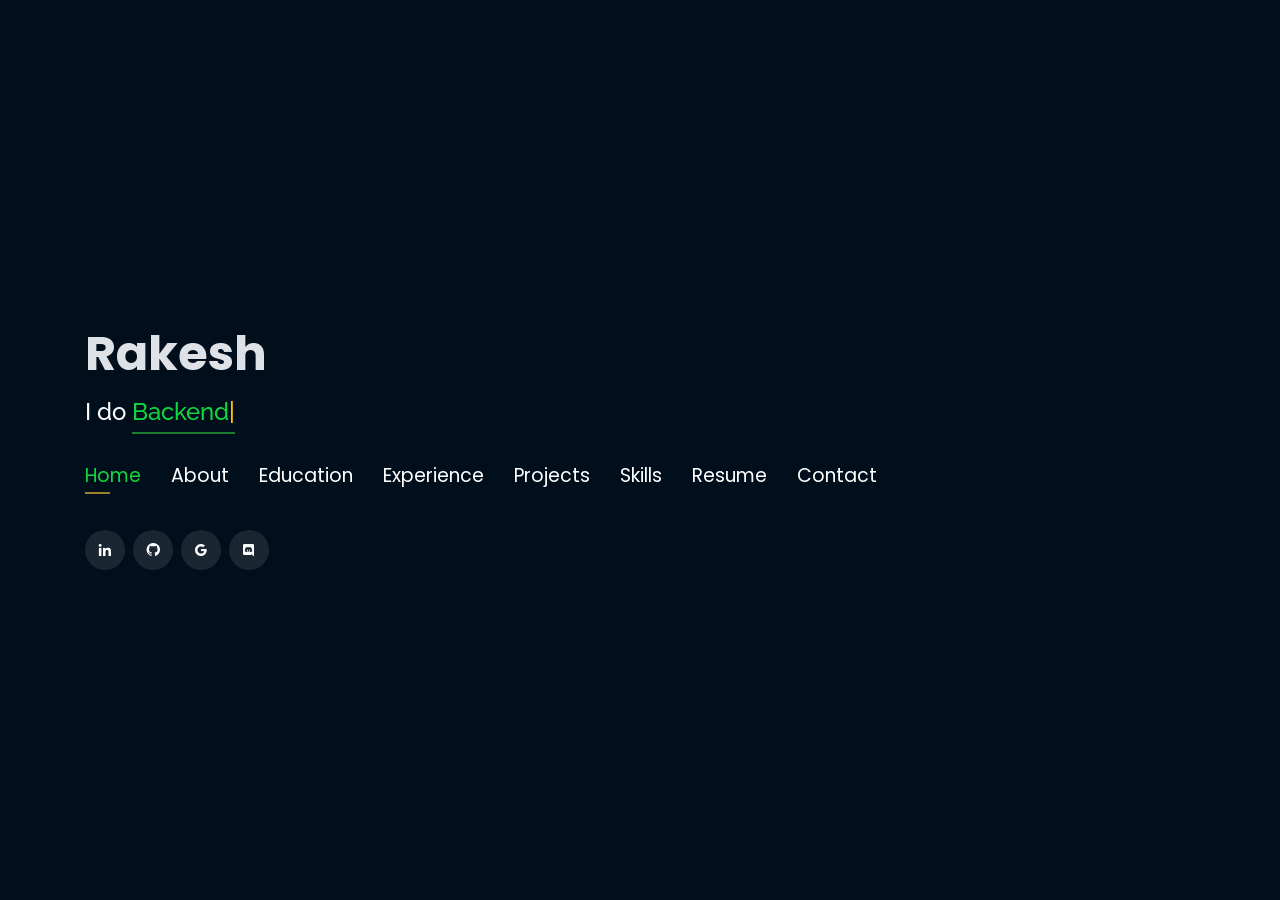
==== index.html @ 29a3253b "update" ====
<!DOCTYPE html>
<html lang="en">

<head>
  <!-- Google Tag Manager -->
  <script>(function(w,d,s,l,i){w[l]=w[l]||[];w[l].push({'gtm.start':
  new Date().getTime(),event:'gtm.js'});var f=d.getElementsByTagName(s)[0],
  j=d.createElement(s),dl=l!='dataLayer'?'&l='+l:'';j.async=true;j.src=
  'https://www.googletagmanager.com/gtm.js?id='+i+dl;f.parentNode.insertBefore(j,f);
  })(window,document,'script','dataLayer','GTM-5BB8W2X');</script>
  <!-- End Google Tag Manager -->
  <link rel="icon" type="image/png" href="/favicon.png"/>
  <meta charset="utf-8">
  <meta content="width=device-width, initial-scale=1.0" name="viewport">

  <title>Personal Portfolio</title>
  <meta content="" name="descriptison">
  <meta content="" name="keywords">

  <!-- Google Fonts -->
  <link href="https://fonts.googleapis.com/css?family=Open+Sans:300,300i,400,400i,600,600i,700,700i|Raleway:300,300i,400,400i,500,500i,600,600i,700,700i|Poppins:300,300i,400,400i,500,500i,600,600i,700,700i" rel="stylesheet">

  <!-- Vendor CSS Files -->
  <link href="assets/vendor/bootstrap/css/bootstrap.min.css" rel="stylesheet">
  <link href="assets/vendor/icofont/icofont.min.css" rel="stylesheet">
  <link href="assets/vendor/remixicon/remixicon.css" rel="stylesheet">
  <link href="assets/vendor/owl.carousel/assets/owl.carousel.min.css" rel="stylesheet">
  <link href="assets/vendor/boxicons/css/boxicons.min.css" rel="stylesheet">
  <link href="assets/vendor/venobox/venobox.css" rel="stylesheet">

  <!-- Template Main CSS File -->
  <link href="assets/css/style.css" rel="stylesheet">


  <!-- Global site tag (gtag.js) - Google Analytics -->
  <script async src="https://www.googletagmanager.com/gtag/js?id=UA-169007209-3"></script>
  <script>
    window.dataLayer = window.dataLayer || [];
    function gtag(){dataLayer.push(arguments);}
    gtag('js', new Date());

    gtag('config', 'UA-169007209-3');
  </script>

  

  <!-- =======================================================
  * Template Name: Personal - v2.1.0
  * Template URL: https://bootstrapmade.com/personal-free-resume-bootstrap-template/
  * Author: BootstrapMade.com
  * License: https://bootstrapmade.com/license/
  ======================================================== -->
</head>

<body>
  
  <!-- Google Tag Manager (noscript) -->
  <noscript><iframe src="https://www.googletagmanager.com/ns.html?id=GTM-5BB8W2X"
  height="0" width="0" style="display:none;visibility:hidden"></iframe></noscript>
  <!-- End Google Tag Manager (noscript) -->
  <!-- ======= Header ======= -->

  <header id="header" class="header-tops">

    <div class="container">
      <h1><a href="index.html">Rakesh</a></h1>
      <h2 style="color:#fff">I do <span class="typing" style="color:#12D640"></span></h2>
      <nav class="nav-menu d-none d-lg-block">
        <ul>
          <li class="active"><a href="#header"> <span>Home</span></a></li>
          <li><a href="#about"><span>About</span></a></li>
          <li><a href="#education"> <span>Education</span></a></li>
          <li><a href="#experience"> <span>Experience</span></a></li>
<!--          <li><a href="#projects"> <span>Projects</span></a></li>-->
          <li><a href="#portfolio"> <span>Projects</span></a></li>
          <li><a href="#skills"> <span>Skills</span></a></li>
          <li><a href="https://drive.google.com/file/d/10biweR-mjqTw6WX0HtagHpOL_S5_R6aN/view" target="_blank"> <span>Resume</span></a></li>
          <!-- <li><a href="#links"> <span>Resume & Links</span></a></li> -->
          <li><a href="#contacts"> <span>Contact</span></a></li>

        </ul>
      </nav><!-- .nav-menu -->

      <div class="social-links">
          <a href="https://www.linkedin.com/in/rakesh-d-862358240/" target="_blank" class="linkedin"><i class="bx bxl-linkedin"></i></a>
          <a href="https://www.github.com/rakesh-codes" target="_blank" class="github"><i class="bx bxl-github"></i></a>
          <a href="mailto:mailtorakesh55@gmail.com" target="_blank" class="google"><i class="bx bxl-google"></i></a>
          <a href="https://discord.com/channels/@mrperfect_rakesh" target="_blank" class="discord"><i class="bx bxl-discord"></i></a>
      </div>
    </div>
    <div style="position: fixed; bottom: 0; right: 0;">
      <!-- hitwebcounter Code START -->
      <!--<a href="https://www.freecounterstat.com" title="free counters"><img src="https://counter6.optistats.ovh/private/freecounterstat.php?c=7repfq8basrxjk1as1ahb5brw8zm2x4h" border="0" title="free counters" alt="free counters"></a>-->
    </div>
    
  </header><!-- End Header -->

<!-- ======= About Section ======= -->
<section id="about" class="about">

  <!-- ======= About Me ======= -->
  <div class="about-me container">
    <div class="section-title">
      <h2>About</h2>
    </div>
    <div class="row">
      <div class="col-lg-4" data-aos="fade-right">
        <img src="assets/img/profile.png" class="img-fluid" alt="">
      </div>
      <div class="col-lg-8 pt-4 pt-lg-0 content" data-aos="fade-left">
        <p>Focused and enthusiastic developer with a keen interest in Full stack software development, artificial intelligence, and all things tech. By comprehensive exposure to the underlying concepts and applying them vividly to various projects, my love for these domains came into being.
          I am a passionate individual who thrives to build and apply algorithms to solve real-world industry problems.
        </p>
        <div class="row">
          <div class="col-lg-6">
            <ul>
              <li><i class="icofont-birthday-cake"></i> <strong>Birthday:</strong> 15 October</li>
              <li><i class="icofont-smart-phone"></i> <strong>Phone:</strong> +91 82172-78789</li>
            </ul>
          </div>
          <div class="col-lg-6">
            <ul>
              <li><i class="icofont-location-arrow"></i> <strong>City:</strong> Bengaluru, KA</li>
              <li><i class="icofont-send-mail"></i> <strong>Email:</strong> mailtorakesh55@gmail.com</li>
            </ul>
          </div>
        </div>
        <div class="row">
          <div class="col-lg-6">
            <br>
              <ul>
                <li><i class="icofont-rounded-right"></i> <strong>Hobbies:</strong>
                  <ul>
                    <li><i class="icofont-login"></i> Wake up</li>
                    <li><i class="icofont-muscle"></i> Gym</li>
                    <li><i class="icofont-architecture-alt"></i> Work</li>
                  </ul>
                </li>
              </ul>
          </div>
          <div class="col-lg-6">
            <ul>
              <br><br>
              <li><i class="icofont-code"></i> Learn new</li>
              <li><i class="icofont-pizza"></i> Eat</li>
              <li><i class="icofont-logout"></i> Sleep</li>
            </ul>
          </div>
        </div>
      </div>
    </div>
  </div><!-- End About Me -->




    <!-- ======= Interests ======= -->
    <div class="interests container">

      <div class="section-title">
        <h2>Interests</h2>
      </div>

      <div class="row">
        <div class="col-lg-3 col-md-4">
          <div class="icon-box">
            <i class="ri-global-line" style="color: #ffbb2c;"></i>
            <h3>Software Development</h3>
          </div>
        </div>
        <div class="col-lg-3 col-md-4 mt-4 mt-md-0">
          <div class="icon-box">
            <i class="ri-database-2-line" style="color: #5578ff;"></i>
            <h3>Databases</h3>
          </div>
        </div>
        <div class="col-lg-3 col-md-4 mt-4 mt-md-0">
          <div class="icon-box">
            <i class="ri-camera-3-line" style="color: #e80368;"></i>
            <h3>Computer Vision</h3>
          </div>
        </div>
        <div class="col-lg-3 col-md-4 mt-4 mt-lg-0">
          <div class="icon-box">
            <i class="ri-english-input" style="color: #1c7d32;"></i>
            <h3>Natural Language Processing</h3>
          </div>
        </div>
        <div class="col-lg-3 col-md-4 mt-4">
          <div class="icon-box">
            <i class="ri-code-s-slash-fill" style="color: #28a745;"></i>
            <h3>Software Engineering</h3>
          </div>
        </div>
        <div class="col-lg-3 col-md-4 mt-4">
          <div class="icon-box">
            <i class="ri-bar-chart-box-line" style="color: #f1081f;"></i>
            <h3>Visualization</h3>
          </div>
        </div>
        <div class="col-lg-3 col-md-4 mt-4">
          <div class="icon-box">
            <i class="ri-file-list-3-line" style="color: #47aeff;"></i>
            <h3>Algorithms</h3>
          </div>
        </div>
        <div class="col-lg-3 col-md-4 mt-4">
          <div class="icon-box">
            <i class="ri-image-line" style="color: #ffc107;"></i>
            <h3>Image Processing</h3>
          </div>
        </div>
      <div class="col-lg-3 col-md-5 mt-4">
        <div class="icon-box">
          <i class="icofont-web" style="color: #07ffea;"></i>
          <h3>Web Development</h3>
        </div>
      </div>
      <div class="col-lg-3 col-md-5 mt-4">
        <div class="icon-box">
          <i class="icofont-server" style="color: #a10ce6;"></i>
          <h3>Backend Development</h3>
        </div>
      </div>
      <div class="col-lg-3 col-md-5 mt-4">
        <div class="icon-box">
          <i class="icofont-laptop-alt" style="color: #0718ff;"></i>
          <h3>Frontend Development</h3>
        </div>
      </div>
      <div class="col-lg-3 col-md-5 mt-4">
        <div class="icon-box">
          <i class="icofont-contrast" style="color: #44e803;"></i>
          <h3>Fullstack Development</h3>
        </div>
      </div>
    </div>
    </div><!-- End Interests -->
  </section><!-- End About Section -->



  <!-- ======= Education Section ======= -->
  <section id="education" class="services">
    <div class="container">
      <div class="section-title">
        <h2>Education</h2>
      </div>
      <div class="row">
        <div class="col-lg-12" data-aos="fade-up" style="display: flex; justify-content:border-box;">
          <div class="col-md-4 mt-4 mt-md-0 icon-box" data-aos="fade-up" data-aos-delay="100" style="flex: 1;">
            <img src="assets/img/education/REVA-University.jpg" class="img-fluid" alt="">
            <p style="text-align:left;color:#fff;padding: 5px 10px;"><em>Bsc in Computer Science</em></p>
            <h5 style="text-align:left;padding: 0px 10px;">2016 - 2019</h5>
            <h6 style="text-align:left;color:#fff;padding: 0px 10px;">Computer science, Mathematics, Statistics</h6>
            <ul style="text-align:left;color:#fff;">
              <li>C</li>
              <li>C++</li>
              <li>DSA</li>
              <li>Java</li>
              <li>HTML</li>
              <li>CSS</li>
              <li>DBMS</li>
              <li>SDLC</li>
            </ul>
          </div>
          <div class="col-md-4 mt-4 mt-md-0 icon-box" data-aos="fade-up" data-aos-delay="100" style="flex: 1;">
            <img src="assets/img/education/sheshadripuram.webp" class="img-fluid" alt="">
            <p style="text-align:left;color:#fff;padding: 5px 10px;"><em>Pre-university College</em></p>
            <h5 style="text-align:left;padding: 0px 10px;">2014 - 2016</h5>
            <h6 style="text-align:left;color:#fff;padding: 0px 10px;">Physics, Chemistry, Mathematics, Biology</h6>
            <ul style="text-align:left;color:#fff;">
              <li>Physics</li>
              <li>Chemistry</li>
              <li>Mathematics</li>
              <li>Biology</li>
            </ul>
          </div>
        </div>
      </div>
    </div>
  


    <!-- <div class="portfolio">
    <div class="container">
      <div class="section-title">
        <h2>Online Certification</h2>
      </div>

      <div class="row portfolio-container" style="position: relative; height: 437.75px;">

         <div class="col-lg-4 col-md-6 portfolio-item filter-app" style="position: absolute; left: 0px; top: 0px;">
          <div class="portfolio-wrap">
            <img src="assets/img/certification/stanford.jpg" class="img-fluid" alt="">
            <div class="portfolio-info">
              <h4>Machine Learning</h4>
              <div class="portfolio-links">
                <a href="https://www.coursera.org/account/accomplishments/certificate/2BTJ636Q2E93?utm_medium=certificate&amp;utm_source=link&amp;utm_campaign=copybutton_certificate/" target="_blank" title="Certificate"><i class="bx bx-link"></i></a>
              </div>
            </div>
           </div>
          </div>

        <div class="col-lg-4 col-md-6 portfolio-item filter-app" style="position: absolute; left: 370px; top: 0px;">
          <div class="portfolio-wrap">
            <img src="assets/img/certification/stanford.jpg" class="img-fluid" alt="">
            <div class="portfolio-info">
              <h4>Algorithms-Design and Analysis</h4>
              <div class="portfolio-links">
                <a href="https://www.coursera.org/account/accomplishments/certificate/6THRQXYE9EHZ?utm_medium=certificate&amp;utm_source=link&amp;utm_campaign=copybutton_certificate" target="_blank" title="Certificate"><i class="bx bx-link"></i></a>
              </div>
            </div>
          </div>
        </div>

        <div class="col-lg-4 col-md-6 portfolio-item filter-app" style="position: absolute; left: 740px; top: 0px;">
          <div class="portfolio-wrap">
            <img src="assets/img/certification/ucsd.jpg" class="img-fluid" alt="">
            <div class="portfolio-info">
              <h4>Algorithmic Toolbox</h4>
              <div class="portfolio-links">
                <a href="https://coursera.org/share/98bbfb990484fac370d5e5ed14334ea4" target="_blank" title="Certificate"><i class="bx bx-link"></i></a>
              </div>
            </div>
          </div>
        </div>

        <div class="col-lg-4 col-md-6 portfolio-item filter-project" style="position: absolute; left: 0px; top: 218.875px;">
          <div class="portfolio-wrap">
            <img src="assets/img/certification/ibm.jpg" class="img-fluid" alt="">
            <div class="portfolio-info">
              <h4>Deep Learning with Tensorflow</h4>
              <div class="portfolio-links">
                <a href="https://drive.google.com/file/d/1FSwPt19EzY_tpvqkE6igtLf3gccKcssC/view?usp=sharing" target="_blank" title="Certificate"><i class="bx bx-link"></i></a>
              </div>
            </div>
          </div>
        </div>

        <div class="col-lg-4 col-md-6 portfolio-item filter-project" style="position: absolute; left: 370px; top: 218.875px;">
          <div class="portfolio-wrap">
            <img src="assets/img/certification/ibm.jpg" class="img-fluid" alt="">
            <div class="portfolio-info">
              <h4>Machine Learning with Python</h4>
              <div class="portfolio-links">
                <a href="https://drive.google.com/file/d/1gimySw_NPzCJ54dqZ2j2wYyz-JDOg-S0/view?usp=sharing" target="_blank" title="Certificate"><i class="bx bx-link"></i></a>
              </div>
            </div>
          </div>
        </div>


        <div class="col-lg-4 col-md-6 portfolio-item filter-project" style="position: absolute; left: 740px; top: 218.875px;">
          <div class="portfolio-wrap">
            <img src="assets/img/certification/dai.jpg" class="img-fluid" alt="">
            <div class="portfolio-info">
              <h4>Neural Networks and Deep Learning</h4>
              <div class="portfolio-links">
                <a href="https://www.coursera.org/account/accomplishments/certificate/ELXZ6FE2BU7X?utm_medium=certificate&amp;utm_source=link&amp;utm_campaign=copybutton_certificate/" target="_blank" title="Certificate"><i class="bx bx-link"></i></a>
              </div>
            </div>
          </div>
        </div>

      </div>
    </div>
    </div> -->

  </section>
  <!-- End Education Section -->



  <!-- Start Experience Section -->

  <section id="experience" class="services">
    <div class="container">
      <div class="section-title">
        <h2>Experience</h2>
      </div>
      <div class="row">
          <div class="col-lg-12" data-aos="fade-up">
              <div class="col-md-12 mt-4 mt-md-0 icon-box" data-aos="fade-up" data-aos-delay="100">
                <!--<h4 style="text-align:left;"><a href="https://www.asu.edu/" style="color:#12d640">AGRASAR AUTOMATIONS</a><br> </h4>-->
                <h5 style="text-align:left;">December 2021 - Present</h5>
                <p style="text-align:left;color:#fff"><em>Senior Software Engineer </em></p>
                <ul style="text-align:left;">
                    <li>Collaborated with the client to accurately identify their needs and objectives.</li>
                    <li>Designed mock apps for collecting feedback from selected users as part of improving user experience.</li>
                    <li>Conducted extensive research and analysis for developing 6+ software product designs.</li>
                    <li>Developed an HR management software completely from the ground up using Python.</li>
                    <li>Innovatively designed interactive dashboards, leveraging Python and Tkinter GUI, to elevate data visualization and user engagement.</li>
                    <li>Tailored the application with additional features based on precise client specifications, seamlessly integrating client feedback for software enhancements.</li>
                    <li>Generated dynamic result reports, including CSV, txt, and xls formats, dynamically sourcing data from SQL databases.</li>
                    <li>Achieved project turnovers within a 2 to 5-day window, excelling both in independent and team settings, across projects of varying complexities.</li>
                    <li>Optimized SQL queries of the system to increase responsiveness and reduce processing time of the database by 10%.</li>
                    <li>Updated & modularized old code bases to modern development standards as an integral part of the project.</li>
                </ul>
              </div>
              <div class="col-md-12 mt-4 mt-md-0 icon-box" data-aos="fade-up" data-aos-delay="100">
                <!--<h4 style="text-align:left;"><a href="https://www.augmenify.com/" style="color:#12d640">Augmenify Infotech Pvt. Ltd.</a><br> </h4>-->
                <h5 style="text-align:left;">August 2019 - December 2021</h5>
                <p style="text-align:left;color:#fff"><em>Software Engineer</em></p>
                <ul style="text-align:left;">
                  <li>Built a Python codebase with a focus on scalability, resulting in enhanced performance and simplified maintenance across diverse tasks.</li>
                  <li>Engineered dynamic websites using HTML, CSS, Bootstrap, and JavaScript, subsequently deploying them on cloud hosting platforms to ensure optimal accessibility for clients.</li>
                  <li>Pioneered and implemented a dynamic dashboard that seamlessly retrieves data from databases using Python and MySQL.</li>
                  <li>Applied object-oriented techniques to elevate code modularity and readability within Python modules.</li>
                  <li>Devised and automated data collection and processing through proprietary tools, including a Python-based web crawler and text mining utilities, with efficient data management achieved using SQL.</li>
                  <li>Crafted user-friendly documentation for software solutions, ensuring smooth onboarding for new team members and clients.</li>
                  <li>Participated in cross-functional problem-solving sessions, contributing innovative ideas and solutions to complex technical challenges.</li>
                </ul>
              </div>
              <!--<div class="col-md-12 mt-4 mt-md-0 icon-box" data-aos="fade-up" data-aos-delay="100">
                <h4 style="text-align:left;"><a href="https://www.epitomesolutions.in/" style="color:#12d640">Epitome Corporation Pvt. Ltd.</a><br> </h4>
                <h5 style="text-align:left;">July 2019 - Dec 2019</h5>
                <p style="text-align:left;color:#fff"><em>Software Developer</em></p>
                <ul style="text-align:left;">
                  <li>Tested, designed, and developed backend APIs of WebRTC enabled multi‑party video conferencing web application and delivered the project 15 days ahead of schedule by efficiently designing the flow of the project.</li>
                </ul>
              </div>
              <div class="col-md-12 mt-4 mt-md-0 icon-box" data-aos="fade-up" data-aos-delay="100">
                <h4 style="text-align:left;"><a href="https://www.meditab.com/" target="_blank" style="color:#12d640">Meditab Software Pvt. Ltd.</a><br> </h4>
                <h5 style="text-align:left;">May 2018 - June 2018</h5>
                <p style="text-align:left;color:#fff"><em>Programmer Analyst</em></p>
                <ul style="text-align:left;">
                  <li>Optimized image processing algorithm of pill detection by creating customized MASKRCNN  algorithm, increasing accuracy by 15%; trained classification algorithm with the help of triplet loss to learn the image embedding of pill, reducing the hassle of collecting data of new pills. </li>
                  <li>Devised a pipeline of the project to incorporate it into the product of the company. Implemented Restful APIs in Django that enabled our quality Analyst team to increase reporting speed by 46%.</li>
                  <li>Built a web app to onboard data from the company’s product using Flask, Postgres, and AWS S3, enabling interactive charts in real-time.</li>
                  <li>Mentored 2 interns to optimize the pill detection algorithm and to include the multiprocessing pipeline, increasing overall speed by 75%.</li>
                </ul>
              </div>
              <div class="col-md-12 mt-4 mt-md-0 icon-box" data-aos="fade-up" data-aos-delay="100">
                <h4 style="text-align:left;"><a href="https://www.sac.gov.in/Vyom/index.jsp" target="_blank" style="color:#12d640">Space Application Centre, ISRO</a><br> </h4>
                <h5 style="text-align:left;">Jan 2018 - May 2018</h5>
                <p style="text-align:left;color:#fff"><em>Research Intern</em></p>
                <ul style="text-align:left;">
                  <li>Implemented noise reduction algorithm on the satellite image and prepared architecture for detecting objects in high‑resolution satellite images, achieving 80% accuracy.</li>
                  <li>Increased accessibility of satellite image data by redesigning database and application for showcasing graphical data.</li>-->
                </ul>
            </div>
          </div>
        </div>
    </div>
  </section>

  <!-- End Experience Section -->



  <!-- Start Project Section -->
  <section id="portfolio" class="portfolio">
    <div class="container">

      <div class="section-title">
        <h2>Projects</h2>
      </div>

      <div class="row">
        <div class="col-lg-12 d-flex justify-content-center">
          <ul id="portfolio-flters">
            <li data-filter="*" class="filter-active">All</li>
            <li data-filter=".filter-app">Web-App</li>
            <li data-filter=".filter-project">Project</li>
          </ul>
        </div>
      </div>

      <div class="row portfolio-container">

        <div class="col-lg-4 col-md-6 portfolio-item filter-app">
          <center><h4>Twitter Analysis</h4></center>
          <div class="portfolio-wrap">
            <img src="assets/img/project/twitteranalysis.jpg" class="img-fluid" alt="">
            <div class="portfolio-info">
              
              <div class="portfolio-links">
                <a href="projects/twitteranalysis.html" data-gall="portfolioDetailsGallery" data-vbtype="iframe" class="venobox" title="Project Details"><i class="bx bx-info-circle"></i></a>
              </div>
            </div>
          </div>
        </div>

        <div class="col-lg-4 col-md-6 portfolio-item filter-app">
          <center><h4>Image recognition as Service</h4></center>
          <div class="portfolio-wrap">
            <img src="assets/img/project/iras.jpeg" class="img-fluid" alt="">
            <div class="portfolio-info">
              
              <div class="portfolio-links">
                <a href="projects/iras.html" data-gall="portfolioDetailsGallery" data-vbtype="iframe" class="venobox" title="Project Details"><i class="bx bx-info-circle"></i></a>
              </div>
            </div>
          </div>
        </div>

        <div class="col-lg-4 col-md-6 portfolio-item filter-app">
          <center><h4>Music Streaming Website</h4></center>
          <div class="portfolio-wrap">
            <img src="assets/img/project/musicplayer.jpg" class="img-fluid" alt="">
            <div class="portfolio-info">
              
              <div class="portfolio-links">
                <a href="projects/musicplayer.html" data-gall="portfolioDetailsGallery" data-vbtype="iframe" class="venobox" title="Project Details"><i class="bx bx-info-circle"></i></a>
              </div>
            </div>
          </div>
        </div>

        <div class="col-lg-4 col-md-6 portfolio-item filter-app">
          <center><h4>Movie Recommender</h4></center>
          <div class="portfolio-wrap">
            <img src="assets/img/project/recommender.jpg" class="img-fluid" alt="">
            <div class="portfolio-info">
              
              <div class="portfolio-links">
                <a href="projects/recommender.html" data-gall="portfolioDetailsGallery" data-vbtype="iframe" class="venobox" title="Project Details"><i class="bx bx-info-circle"></i></a>
              </div>
            </div>
          </div>
        </div>

        <!-- <div class="col-lg-4 col-md-6 portfolio-item filter-app">
          <center><h4>To-Do App</h4></center>
          <div class="portfolio-wrap">
            <img src="assets/img/project/todo.jpg" class="img-fluid" alt="">
            <div class="portfolio-info">
              <div class="portfolio-links">
                <a href="projects/todo.html" data-gall="portfolioDetailsGallery" data-vbtype="iframe" class="venobox" title="Project Details"><i class="bx bx-info-circle"></i></a>
              </div>
            </div>
          </div>
        </div> -->

        <div class="col-lg-4 col-md-6 portfolio-item filter-project">
          <!-- <br> -->
          <center><h4>Resume Section Classifier</h4></center>
          <div class="portfolio-wrap">
            <img src="assets/img/project/resume.jpg" class="img-fluid" alt="">
            <div class="portfolio-info">
              <h4>Resume Section Classifier</h4>
              <div class="portfolio-links">
                <a href="projects/resume.html" data-gall="portfolioDetailsGallery" data-vbtype="iframe" class="venobox" title="Project Details"><i class="bx bx-info-circle"></i></a>
              </div>
            </div>
          </div>
        </div>

        <!-- <div class="col-lg-4 col-md-6 portfolio-item filter-app">
          <br>
          <center><h4>Tech Blog</h4></center>
          <div class="portfolio-wrap">
            <img src="assets/img/project/blog.jpg" class="img-fluid" alt="">
            <div class="portfolio-info">
              <div class="portfolio-links">
                <a href="projects/blog.html" data-gall="portfolioDetailsGallery" data-vbtype="iframe" class="venobox" title="Project Details"><i class="bx bx-info-circle"></i></a>
              </div>
            </div>
          </div>
        </div> -->

        <div class="col-lg-4 col-md-6 portfolio-item filter-project">
          <center><h4>Video Description Generator</h4></center>
          <div class="portfolio-wrap">
            <img src="assets/img/project/vdg.jpg" class="img-fluid" alt="">
            <div class="portfolio-info">
              <div class="portfolio-links">
                <a href="projects/vdg.html" data-gall="portfolioDetailsGallery" data-vbtype="iframe" class="venobox" title="Project Details"><i class="bx bx-info-circle"></i></a>
              </div>
            </div>
          </div>
        </div>

        <div class="col-lg-4 col-md-6 portfolio-item filter-app">
          <center><h4>ML-DL Web-App</h4></center>
          <div class="portfolio-wrap">
            <img src="assets/img/project/ml.jpg" class="img-fluid" alt="">
            <div class="portfolio-info">
              <div class="portfolio-links">
                <a href="projects/ml.html" data-gall="portfolioDetailsGallery" data-vbtype="iframe" class="venobox" title="Project Details"><i class="bx bx-info-circle"></i></a>
              </div>
            </div>
          </div>
        </div>

        

        <div class="col-lg-4 col-md-6 portfolio-item filter-project">
          <!-- <br> -->
          <center><h4>Image Generator</h4></center>
          <div class="portfolio-wrap">
            <img src="assets/img/project/gan.jpg" class="img-fluid" alt="">
            <div class="portfolio-info">
              <div class="portfolio-links">
                <a href="projects/gan.html" data-gall="portfolioDetailsGallery" data-vbtype="iframe" class="venobox" title="Project Details"><i class="bx bx-info-circle"></i></a>
              </div>
            </div>
          </div>
        </div>

      </div>
    </div>
  </section>

  <!-- End Project Section -->



  <!-- Start Skills Section -->

  <section id="skills" class="services">
    <div class="container">
      <div class="section-title">
        <h2>Skills</h2>
      </div>
      <div class="row">
        <div class="col-lg-12" data-aos="fade-up">
          <div class="col-md-12 mt-4 mt-md-0 icon-box" data-aos="fade-up" data-aos-delay="100" style="background:#fff">
            <h4 style="text-align:left;color:#09203a">Languages and Databases</h4>
                <p style="text-align:left;">
                  <img src="https://www.vectorlogo.zone/logos/python/python-horizontal.svg" alt="vectorlogo.zone" height="50" width="150">
                  <img src="https://www.vectorlogo.zone/logos/java/java-horizontal.svg" alt="vectorlogo.zone" height="50" width="120">
                  <img src="https://www.vectorlogo.zone/logos/w3_html5/w3_html5-ar21.svg" alt="vectorlogo.zone">
                  <img src="https://upload.wikimedia.org/wikipedia/commons/d/d5/CSS3_logo_and_wordmark.svg" alt="upload.wikimedia.org" height="60" width="90">
                  <img src="https://www.vectorlogo.zone/logos/mysql/mysql-horizontal.svg" alt="vectorlogo.zone" height="70" width="130">
                  <img src="https://www.vectorlogo.zone/logos/postgresql/postgresql-horizontal.svg" alt="vectorlogo.zone" height="50" width="190">

                </p>
            </div>
            <div class="col-md-12 mt-4 mt-md-0 icon-box" data-aos="lefade-up" data-aos-delay="100" style="background:#fff">
              <h4 style="text-align:left;color:#09203a">Frameworks</h4>
                <p style="text-align:left;">
                  <img src="https://www.vectorlogo.zone/logos/pocoo_flask/pocoo_flask-ar21.svg" alt="vectorlogo.zone">
                  <img src="https://www.vectorlogo.zone/logos/djangoproject/djangoproject-ar21.svg" alt="vectorlogo.zone">
                  <img src="https://www.vectorlogo.zone/logos/nodejs/nodejs-horizontal.svg" alt="vectorlogo.zone">
                  <img src="https://www.vectorlogo.zone/logos/getbootstrap/getbootstrap-ar21.svg" alt="vectorlogo.zone">
                  <img src="https://www.vectorlogo.zone/logos/tensorflow/tensorflow-ar21.svg" alt="vectorlogo.zone">
                  <img src="https://www.vectorlogo.zone/logos/pytorch/pytorch-ar21.svg" alt="vectorlogo.zone">
                  <img src="https://www.vectorlogo.zone/logos/opencv/opencv-ar21.svg" alt="vectorlogo.zone">
                  <img src="https://upload.wikimedia.org/wikipedia/commons/0/05/Scikit_learn_logo_small.svg" alt="upload.wikimedia.org" width="90" height="70">
              </p>
          </div>
          <div class="col-md-12 mt-4 mt-md-0 icon-box" data-aos="lefade-up" data-aos-delay="100" style="background:#fff">
              <h4 style="text-align:left;color:#09203a">Tools</h4>
                <p style="text-align:left;">
                  <img src="https://www.vectorlogo.zone/logos/git-scm/git-scm-ar21.svg" alt="vectorlogo.zone">
                  <img src="https://www.vectorlogo.zone/logos/amazon_aws/amazon_aws-ar21.svg" alt="vectorlogo.zone">
                  <img src="https://www.vectorlogo.zone/logos/google_cloud/google_cloud-ar21.svg" alt="vectorlogo.zone">
                  <img src="https://www.vectorlogo.zone/logos/heroku/heroku-ar21.svg" alt="vectorlogo.zone">
                  <img src="https://www.vectorlogo.zone/logos/jupyter/jupyter-ar21.svg" alt="vectorlogo.zone">
              </p>
          </div>
        </div>
      </div>
    </div>
  </section>

  <!-- End Skills Section -->




  <!-- Start Links section -->
  <section id="links" class="services">
    <div class="container">
      <div class="section-title">
        <h2>Resume & Links</h2>
      </div>
      <div class="row">
        <div class="col-md-3 mt-4 mt-md-0 icon-box" data-aos="fade-up" data-aos-delay="100">
          <a href="https://drive.google.com/file/d/1iHBNV2UkH5LkhAP-1hYRZ2Ez_BQ6g4S7/view?usp=sharing" target="_blank"><div class="icon"><i class="icofont-page"></i></div></a>
          <h4 class="title"><a href="https://drive.google.com/file/d/1iHBNV2UkH5LkhAP-1hYRZ2Ez_BQ6g4S7/view?usp=sharing" target="_blank">Resume</a></h4>
          <p class="description" style="color:#fff;">The link contains downloadable resume</p>
        </div>
        <div class="col-md-3 mt-4 mt-md-0 icon-box" data-aos="fade-up">
          <a href="https://github.com/rajaprerak/LeetCode_Problems" target="_blank"><div class="icon"><i class="icofont-link"></i></div></a>
          <h4 class="title"><a href="https://github.com/rajaprerak/LeetCode_Problems" target="_blank">LeetCode Repository</a></h4>
          <p class="description" style="color:#fff;"> The github repository contains leetcode problems solution in python.</p>
        </div>
        <!-- <div class="col-md-3 mt-4 mt-md-0 icon-box" data-aos="fade-up" data-aos-delay="100">
          <a href="https://techingenious.herokuapp.com/" target="_blank"><div class="icon"><i class="icofont-page"></i></div></a>
          <h4 class="title"><a href="https://techingenious.herokuapp.com/" target="_blank">Blog</a></h4>
          <p class="description" style="color:#fff;">Blog containing articles on AI, coding, development</p>
        </div> -->
      </div>
    </div>
  </section> <!--End Links Section -->


  <!-- Start Contact Section -->

  <section id="contacts" class="contact">
    <div class="container">

      <div class="section-title">
        <h2>Contact</h2>
      </div>

      <div class="row mt-2">

        <div class="col-md-6 d-flex align-items-stretch">
          <div class="info-box">
            <i class="bx bx-map"></i>
            <h3>My Address</h3>
            <p>Gantiganahalli</p>
            <p>Bengaluru</p>
            <p>Kar, India 560032</p>
          </div>
        </div>

        <div class="col-md-6 mt-4 mt-md-0 d-flex align-items-stretch">
          <div class="info-box">
            <i class="bx bx-share-alt"></i>
            <h3>Social Profiles</h3>
            <div class="social-links">
              <a href="www.linkedin.com/in/rakesh-d-862358240/" target="_blank" class="linkedin"><i class="bx bxl-linkedin"></i></a>
              <a href="https://www.github.com/rakesh-codes" target="_blank" class="github"><i class="bx bxl-github"></i></a>
              <a href="mailto:mailtorakesh55@gmail.com" target="_blank" class="google"><i class="bx bxl-google"></i></a>
              <a href="https://discord.com/channels/@mrperfect_rakesh" target="_blank" class="discord"><i class="bx bxl-discord"></i></a>

            </div>
          </div>
        </div>

        <div class="col-md-6 mt-4 d-flex align-items-stretch">
          <div class="info-box">
            <i class="bx bx-envelope"></i>
            <h3>Email</h3>
            <p>mailtorakesh55@gmail.com</p>
            <p>me@rakeshd.com</p>
          </div>
        </div>
        <div class="col-md-6 mt-4 d-flex align-items-stretch">
          <div class="info-box">
            <i class="bx bx-phone-call"></i>
            <h3>Contact</h3>
            <p>+91 821-727-8789</p>
          </div>
        </div>
      </div>
     
  </section>

  <!-- End Contact Section -->

  <!-- Vendor JS Files -->
  <script src="assets/vendor/jquery/jquery.min.js"></script>
  <script src="assets/vendor/bootstrap/js/bootstrap.bundle.min.js"></script>
  <script src="assets/vendor/jquery.easing/jquery.easing.min.js"></script>
  <script src="assets/vendor/php-email-form/validate.js"></script>
  <script src="assets/vendor/waypoints/jquery.waypoints.min.js"></script>
  <script src="assets/vendor/counterup/counterup.min.js"></script>
  <script src="assets/vendor/owl.carousel/owl.carousel.min.js"></script>
  <script src="assets/vendor/isotope-layout/isotope.pkgd.min.js"></script>
  <script src="assets/vendor/venobox/venobox.min.js"></script>
  <script src="assets/vendor/typed.js/typed.min.js"></script>
  <script type="text/javascript">
    var typed = new Typed('.typing',{
      strings: ["Backend ", "Frontend", "Full Stack", "AI Enthusiast"],
      loop: true,
      typeSpeed: 65,
      backSpeed: 65
    });
  </script>

  <!-- Template Main JS File -->
  <script src="assets/js/main.js"></script>

</body>

</html>
---- assets/vendor/venobox/venobox.css ----
/* ------ venobox.css --------*/
.vbox-overlay *, .vbox-overlay *:before, .vbox-overlay *:after{
    -webkit-backface-visibility: hidden;
    -webkit-box-sizing:border-box;
    -moz-box-sizing:border-box;
    box-sizing:border-box;
}
.vbox-overlay * { 
    -webkit-backface-visibility: visible;
    backface-visibility: visible;
}
.vbox-overlay{
    display: -webkit-flex;
    display: flex;
    -webkit-flex-direction: column;
    flex-direction: column;
    -webkit-justify-content: center;
    justify-content: center;
    -webkit-align-items: center;
    align-items: center;
    position: fixed;
    left: 0;
    top: 0;
    bottom: 0;
    right: 0;
    z-index: 999999;
}

/* ----- navigation ----- */
.vbox-title{
    width: 100%;
    height: 40px;
    float: left;
    text-align: center;
    line-height: 28px;
    font-size: 12px;
    padding: 6px 50px;
    overflow: hidden;
    position: fixed;
    display: none;
    left: 0;
    z-index: 89;
}
.vbox-close{
    cursor: pointer;
    position: fixed;
    top: -1px;
    right: 0;
    width: 50px;
    height: 40px;
    padding: 6px;
    display: block;
    background-position:10px center;
    overflow: hidden;
    font-size: 24px;
    line-height: 1;
    text-align: center;
    z-index: 99;
}
.vbox-left{
    cursor: pointer;
    position: fixed;
    left: 0;
    height: 40px;
    overflow: hidden;
    line-height: 28px;
    font-size: 12px;
    z-index: 99;
    display: flex;
    align-items:center;
}
.vbox-num{
    display: inline-block;
    margin: 6px 0 6px 15px;
}
/* ----- Social share ----- */
.vbox-share{
    line-height: 28px;
    font-size: 12px;
    overflow: hidden;
    position: fixed;
    left: 0;
    z-index: 98;
    display: flex;
    align-items:center;
    justify-content: center;
    width: 100%;
    text-align: center;
}
.vbox-share svg{
    max-height: 28px;
    width: 28px;
    z-index: 10;
    margin-left: 12px;
    margin-top: 6px;
    margin-bottom: 6px;
    vertical-align: middle;
}


/* ----- navigation ARROWS ----- */
.vbox-next, .vbox-prev{
    position: fixed;
    top: 50%;
    margin-top: -15px;
    overflow: hidden;
    cursor: pointer;
    display: block;
    width: 45px;
    height: 45px;
    z-index: 99;
}
.vbox-next span, .vbox-prev span{
    position: relative;
    width: 20px;
    height: 20px;
    border: 2px solid transparent;
    border-top-color: #B6B6B6;
    border-right-color: #B6B6B6;
    text-indent: -100px;
    position: absolute;
    top: 8px;
    display: block;
}
.vbox-prev{
    left: 15px;
}
.vbox-next{
    right: 15px;
}
.vbox-prev span{
    left: 10px;
    -ms-transform: rotate(-135deg);
    -webkit-transform: rotate(-135deg);
    transform: rotate(-135deg);
}
.vbox-next span{
    -ms-transform: rotate(45deg);
    -webkit-transform: rotate(45deg);
    transform: rotate(45deg);
    right: 10px;
}
/* ------- inline window ------ */
.vbox-inline{
    width: 420px;
    height: 315px;
    height: 70vh;
    padding: 10px;
    background: #fff;
    margin: 0 auto;
    overflow: auto;
    text-align: left;
}
/* ------- Video & iFrames window ------ */
.venoframe{
    max-width: 100%;
    width: 100%;
    border: none;
    width: 100%;
    height: 260px;
    height: 70vh;
}
.venoframe.vbvid{
    height: 260px;
}
@media (min-width: 768px) {
    .venoframe, .vbox-inline{
        width: 90%;
        height: 360px;
        height: 70vh;
    }
    .venoframe.vbvid{
        width: 640px;
        height: 360px;
    }
}
@media (min-width: 992px) {
    .venoframe, .vbox-inline{
        max-width: 1200px;
        width: 80%;
        height: 540px;
        height: 70vh;
    }
    .venoframe.vbvid{
        width: 960px;
        height: 540px;
    }
}
/* 
Please do NOT edit this part! 
or at least read this note: http://i.imgur.com/7C0ws9e.gif
*/
.vbox-open{
    overflow: hidden;
}
.vbox-container{
    position: absolute;
    left: 0;
    right: 0;
    top: 0;
    bottom: 0;
    overflow-x: hidden;
    overflow-y: scroll;
    overflow-scrolling: touch;
    -webkit-overflow-scrolling: touch;
    z-index: 20;
    max-height: 100%;

}

.vbox-content{
    text-align: center;
    float: left;
    width: 100%;
    position: relative;
    overflow: hidden;
    padding: 20px 4%;
}
.vbox-container img{
    max-width: 100%;
    height: auto;
}
.vbox-figlio{
    box-shadow: 0 0 12px rgba(0,0,0,0.19), 0 6px 6px rgba(0,0,0,0.23);
    max-width: 100%;
    text-align: initial;
}
img.vbox-figlio{
    -webkit-user-select: none;
-khtml-user-select: none;
-moz-user-select: none;
-o-user-select: none;
user-select: none;
}
.vbox-content.swipe-left{
    margin-left: -200px !important;
}
.vbox-content.swipe-right{
    margin-left: 200px !important;
}
.vbox-animated{
    webkit-transition: margin 300ms ease-out;
    transition: margin 300ms ease-out;
}

/* ---------- preloader ----------
 * SPINKIT 
 * http://tobiasahlin.com/spinkit/
-------------------------------- */
.sk-double-bounce,.sk-rotating-plane{width:40px;height:40px;margin:40px auto}.sk-rotating-plane{background-color:#333;-webkit-animation:sk-rotatePlane 1.2s infinite ease-in-out;animation:sk-rotatePlane 1.2s infinite ease-in-out}@-webkit-keyframes sk-rotatePlane{0%{-webkit-transform:perspective(120px) rotateX(0) rotateY(0);transform:perspective(120px) rotateX(0) rotateY(0)}50%{-webkit-transform:perspective(120px) rotateX(-180.1deg) rotateY(0);transform:perspective(120px) rotateX(-180.1deg) rotateY(0)}100%{-webkit-transform:perspective(120px) rotateX(-180deg) rotateY(-179.9deg);transform:perspective(120px) rotateX(-180deg) rotateY(-179.9deg)}}@keyframes sk-rotatePlane{0%{-webkit-transform:perspective(120px) rotateX(0) rotateY(0);transform:perspective(120px) rotateX(0) rotateY(0)}50%{-webkit-transform:perspective(120px) rotateX(-180.1deg) rotateY(0);transform:perspective(120px) rotateX(-180.1deg) rotateY(0)}100%{-webkit-transform:perspective(120px) rotateX(-180deg) rotateY(-179.9deg);transform:perspective(120px) rotateX(-180deg) rotateY(-179.9deg)}}.sk-double-bounce{position:relative}.sk-double-bounce .sk-child{width:100%;height:100%;border-radius:50%;background-color:#333;opacity:.6;position:absolute;top:0;left:0;-webkit-animation:sk-doubleBounce 2s infinite ease-in-out;animation:sk-doubleBounce 2s infinite ease-in-out}.sk-chasing-dots .sk-child,.sk-spinner-pulse,.sk-three-bounce .sk-child{background-color:#333;border-radius:100%}.sk-double-bounce .sk-double-bounce2{-webkit-animation-delay:-1s;animation-delay:-1s}@-webkit-keyframes sk-doubleBounce{0%,100%{-webkit-transform:scale(0);transform:scale(0)}50%{-webkit-transform:scale(1);transform:scale(1)}}@keyframes sk-doubleBounce{0%,100%{-webkit-transform:scale(0);transform:scale(0)}50%{-webkit-transform:scale(1);transform:scale(1)}}.sk-wave{margin:40px auto;width:50px;height:40px;text-align:center;font-size:10px}.sk-wave .sk-rect{background-color:#333;height:100%;width:6px;display:inline-block;-webkit-animation:sk-waveStretchDelay 1.2s infinite ease-in-out;animation:sk-waveStretchDelay 1.2s infinite ease-in-out}.sk-wave .sk-rect1{-webkit-animation-delay:-1.2s;animation-delay:-1.2s}.sk-wave .sk-rect2{-webkit-animation-delay:-1.1s;animation-delay:-1.1s}.sk-wave .sk-rect3{-webkit-animation-delay:-1s;animation-delay:-1s}.sk-wave .sk-rect4{-webkit-animation-delay:-.9s;animation-delay:-.9s}.sk-wave .sk-rect5{-webkit-animation-delay:-.8s;animation-delay:-.8s}@-webkit-keyframes sk-waveStretchDelay{0%,100%,40%{-webkit-transform:scaleY(.4);transform:scaleY(.4)}20%{-webkit-transform:scaleY(1);transform:scaleY(1)}}@keyframes sk-waveStretchDelay{0%,100%,40%{-webkit-transform:scaleY(.4);transform:scaleY(.4)}20%{-webkit-transform:scaleY(1);transform:scaleY(1)}}.sk-wandering-cubes{margin:40px auto;width:40px;height:40px;position:relative}.sk-wandering-cubes .sk-cube{background-color:#333;width:10px;height:10px;position:absolute;top:0;left:0;-webkit-animation:sk-wanderingCube 1.8s ease-in-out -1.8s infinite both;animation:sk-wanderingCube 1.8s ease-in-out -1.8s infinite both}.sk-chasing-dots,.sk-spinner-pulse{width:40px;height:40px;margin:40px auto}.sk-wandering-cubes .sk-cube2{-webkit-animation-delay:-.9s;animation-delay:-.9s}@-webkit-keyframes sk-wanderingCube{0%{-webkit-transform:rotate(0);transform:rotate(0)}25%{-webkit-transform:translateX(30px) rotate(-90deg) scale(.5);transform:translateX(30px) rotate(-90deg) scale(.5)}50%{-webkit-transform:translateX(30px) translateY(30px) rotate(-179deg);transform:translateX(30px) translateY(30px) rotate(-179deg)}50.1%{-webkit-transform:translateX(30px) translateY(30px) rotate(-180deg);transform:translateX(30px) translateY(30px) rotate(-180deg)}75%{-webkit-transform:translateX(0) translateY(30px) rotate(-270deg) scale(.5);transform:translateX(0) translateY(30px) rotate(-270deg) scale(.5)}100%{-webkit-transform:rotate(-360deg);transform:rotate(-360deg)}}@keyframes sk-wanderingCube{0%{-webkit-transform:rotate(0);transform:rotate(0)}25%{-webkit-transform:translateX(30px) rotate(-90deg) scale(.5);transform:translateX(30px) rotate(-90deg) scale(.5)}50%{-webkit-transform:translateX(30px) translateY(30px) rotate(-179deg);transform:translateX(30px) translateY(30px) rotate(-179deg)}50.1%{-webkit-transform:translateX(30px) translateY(30px) rotate(-180deg);transform:translateX(30px) translateY(30px) rotate(-180deg)}75%{-webkit-transform:translateX(0) translateY(30px) rotate(-270deg) scale(.5);transform:translateX(0) translateY(30px) rotate(-270deg) scale(.5)}100%{-webkit-transform:rotate(-360deg);transform:rotate(-360deg)}}.sk-spinner-pulse{-webkit-animation:sk-pulseScaleOut 1s infinite ease-in-out;animation:sk-pulseScaleOut 1s infinite ease-in-out}@-webkit-keyframes sk-pulseScaleOut{0%{-webkit-transform:scale(0);transform:scale(0)}100%{-webkit-transform:scale(1);transform:scale(1);opacity:0}}@keyframes sk-pulseScaleOut{0%{-webkit-transform:scale(0);transform:scale(0)}100%{-webkit-transform:scale(1);transform:scale(1);opacity:0}}.sk-chasing-dots{position:relative;text-align:center;-webkit-animation:sk-chasingDotsRotate 2s infinite linear;animation:sk-chasingDotsRotate 2s infinite linear}.sk-chasing-dots .sk-child{width:60%;height:60%;display:inline-block;position:absolute;top:0;-webkit-animation:sk-chasingDotsBounce 2s infinite ease-in-out;animation:sk-chasingDotsBounce 2s infinite ease-in-out}.sk-chasing-dots .sk-dot2{top:auto;bottom:0;-webkit-animation-delay:-1s;animation-delay:-1s}@-webkit-keyframes sk-chasingDotsRotate{100%{-webkit-transform:rotate(360deg);transform:rotate(360deg)}}@keyframes sk-chasingDotsRotate{100%{-webkit-transform:rotate(360deg);transform:rotate(360deg)}}@-webkit-keyframes sk-chasingDotsBounce{0%,100%{-webkit-transform:scale(0);transform:scale(0)}50%{-webkit-transform:scale(1);transform:scale(1)}}@keyframes sk-chasingDotsBounce{0%,100%{-webkit-transform:scale(0);transform:scale(0)}50%{-webkit-transform:scale(1);transform:scale(1)}}.sk-three-bounce{margin:40px auto;width:80px;text-align:center}.sk-three-bounce .sk-child{width:20px;height:20px;display:inline-block;-webkit-animation:sk-three-bounce 1.4s ease-in-out 0s infinite both;animation:sk-three-bounce 1.4s ease-in-out 0s infinite both}.sk-circle .sk-child:before,.sk-fading-circle .sk-circle:before{display:block;border-radius:100%;content:'';background-color:#333}.sk-three-bounce .sk-bounce1{-webkit-animation-delay:-.32s;animation-delay:-.32s}.sk-three-bounce .sk-bounce2{-webkit-animation-delay:-.16s;animation-delay:-.16s}@-webkit-keyframes sk-three-bounce{0%,100%,80%{-webkit-transform:scale(0);transform:scale(0)}40%{-webkit-transform:scale(1);transform:scale(1)}}@keyframes sk-three-bounce{0%,100%,80%{-webkit-transform:scale(0);transform:scale(0)}40%{-webkit-transform:scale(1);transform:scale(1)}}.sk-circle{margin:40px auto;width:40px;height:40px;position:relative}.sk-circle .sk-child{width:100%;height:100%;position:absolute;left:0;top:0}.sk-circle .sk-child:before{margin:0 auto;width:15%;height:15%;-webkit-animation:sk-circleBounceDelay 1.2s infinite ease-in-out both;animation:sk-circleBounceDelay 1.2s infinite ease-in-out both}.sk-circle .sk-circle2{-webkit-transform:rotate(30deg);-ms-transform:rotate(30deg);transform:rotate(30deg)}.sk-circle .sk-circle3{-webkit-transform:rotate(60deg);-ms-transform:rotate(60deg);transform:rotate(60deg)}.sk-circle .sk-circle4{-webkit-transform:rotate(90deg);-ms-transform:rotate(90deg);transform:rotate(90deg)}.sk-circle .sk-circle5{-webkit-transform:rotate(120deg);-ms-transform:rotate(120deg);transform:rotate(120deg)}.sk-circle .sk-circle6{-webkit-transform:rotate(150deg);-ms-transform:rotate(150deg);transform:rotate(150deg)}.sk-circle .sk-circle7{-webkit-transform:rotate(180deg);-ms-transform:rotate(180deg);transform:rotate(180deg)}.sk-circle .sk-circle8{-webkit-transform:rotate(210deg);-ms-transform:rotate(210deg);transform:rotate(210deg)}.sk-circle .sk-circle9{-webkit-transform:rotate(240deg);-ms-transform:rotate(240deg);transform:rotate(240deg)}.sk-circle .sk-circle10{-webkit-transform:rotate(270deg);-ms-transform:rotate(270deg);transform:rotate(270deg)}.sk-circle .sk-circle11{-webkit-transform:rotate(300deg);-ms-transform:rotate(300deg);transform:rotate(300deg)}.sk-circle .sk-circle12{-webkit-transform:rotate(330deg);-ms-transform:rotate(330deg);transform:rotate(330deg)}.sk-circle .sk-circle2:before{-webkit-animation-delay:-1.1s;animation-delay:-1.1s}.sk-circle .sk-circle3:before{-webkit-animation-delay:-1s;animation-delay:-1s}.sk-circle .sk-circle4:before{-webkit-animation-delay:-.9s;animation-delay:-.9s}.sk-circle .sk-circle5:before{-webkit-animation-delay:-.8s;animation-delay:-.8s}.sk-circle .sk-circle6:before{-webkit-animation-delay:-.7s;animation-delay:-.7s}.sk-circle .sk-circle7:before{-webkit-animation-delay:-.6s;animation-delay:-.6s}.sk-circle .sk-circle8:before{-webkit-animation-delay:-.5s;animation-delay:-.5s}.sk-circle .sk-circle9:before{-webkit-animation-delay:-.4s;animation-delay:-.4s}.sk-circle .sk-circle10:before{-webkit-animation-delay:-.3s;animation-delay:-.3s}.sk-circle .sk-circle11:before{-webkit-animation-delay:-.2s;animation-delay:-.2s}.sk-circle .sk-circle12:before{-webkit-animation-delay:-.1s;animation-delay:-.1s}@-webkit-keyframes sk-circleBounceDelay{0%,100%,80%{-webkit-transform:scale(0);transform:scale(0)}40%{-webkit-transform:scale(1);transform:scale(1)}}@keyframes sk-circleBounceDelay{0%,100%,80%{-webkit-transform:scale(0);transform:scale(0)}40%{-webkit-transform:scale(1);transform:scale(1)}}.sk-cube-grid{width:40px;height:40px;margin:40px auto}.sk-cube-grid .sk-cube{width:33.33%;height:33.33%;background-color:#333;float:left;-webkit-animation:sk-cubeGridScaleDelay 1.3s infinite ease-in-out;animation:sk-cubeGridScaleDelay 1.3s infinite ease-in-out}.sk-cube-grid .sk-cube1{-webkit-animation-delay:.2s;animation-delay:.2s}.sk-cube-grid .sk-cube2{-webkit-animation-delay:.3s;animation-delay:.3s}.sk-cube-grid .sk-cube3{-webkit-animation-delay:.4s;animation-delay:.4s}.sk-cube-grid .sk-cube4{-webkit-animation-delay:.1s;animation-delay:.1s}.sk-cube-grid .sk-cube5{-webkit-animation-delay:.2s;animation-delay:.2s}.sk-cube-grid .sk-cube6{-webkit-animation-delay:.3s;animation-delay:.3s}.sk-cube-grid .sk-cube7{-webkit-animation-delay:0ms;animation-delay:0ms}.sk-cube-grid .sk-cube8{-webkit-animation-delay:.1s;animation-delay:.1s}.sk-cube-grid .sk-cube9{-webkit-animation-delay:.2s;animation-delay:.2s}@-webkit-keyframes sk-cubeGridScaleDelay{0%,100%,70%{-webkit-transform:scale3D(1,1,1);transform:scale3D(1,1,1)}35%{-webkit-transform:scale3D(0,0,1);transform:scale3D(0,0,1)}}@keyframes sk-cubeGridScaleDelay{0%,100%,70%{-webkit-transform:scale3D(1,1,1);transform:scale3D(1,1,1)}35%{-webkit-transform:scale3D(0,0,1);transform:scale3D(0,0,1)}}.sk-fading-circle{margin:40px auto;width:40px;height:40px;position:relative}.sk-fading-circle .sk-circle{width:100%;height:100%;position:absolute;left:0;top:0}.sk-fading-circle .sk-circle:before{margin:0 auto;width:15%;height:15%;-webkit-animation:sk-circleFadeDelay 1.2s infinite ease-in-out both;animation:sk-circleFadeDelay 1.2s infinite ease-in-out both}.sk-fading-circle .sk-circle2{-webkit-transform:rotate(30deg);-ms-transform:rotate(30deg);transform:rotate(30deg)}.sk-fading-circle .sk-circle3{-webkit-transform:rotate(60deg);-ms-transform:rotate(60deg);transform:rotate(60deg)}.sk-fading-circle .sk-circle4{-webkit-transform:rotate(90deg);-ms-transform:rotate(90deg);transform:rotate(90deg)}.sk-fading-circle .sk-circle5{-webkit-transform:rotate(120deg);-ms-transform:rotate(120deg);transform:rotate(120deg)}.sk-fading-circle .sk-circle6{-webkit-transform:rotate(150deg);-ms-transform:rotate(150deg);transform:rotate(150deg)}.sk-fading-circle .sk-circle7{-webkit-transform:rotate(180deg);-ms-transform:rotate(180deg);transform:rotate(180deg)}.sk-fading-circle .sk-circle8{-webkit-transform:rotate(210deg);-ms-transform:rotate(210deg);transform:rotate(210deg)}.sk-fading-circle .sk-circle9{-webkit-transform:rotate(240deg);-ms-transform:rotate(240deg);transform:rotate(240deg)}.sk-fading-circle .sk-circle10{-webkit-transform:rotate(270deg);-ms-transform:rotate(270deg);transform:rotate(270deg)}.sk-fading-circle .sk-circle11{-webkit-transform:rotate(300deg);-ms-transform:rotate(300deg);transform:rotate(300deg)}.sk-fading-circle .sk-circle12{-webkit-transform:rotate(330deg);-ms-transform:rotate(330deg);transform:rotate(330deg)}.sk-fading-circle .sk-circle2:before{-webkit-animation-delay:-1.1s;animation-delay:-1.1s}.sk-fading-circle .sk-circle3:before{-webkit-animation-delay:-1s;animation-delay:-1s}.sk-fading-circle .sk-circle4:before{-webkit-animation-delay:-.9s;animation-delay:-.9s}.sk-fading-circle .sk-circle5:before{-webkit-animation-delay:-.8s;animation-delay:-.8s}.sk-fading-circle .sk-circle6:before{-webkit-animation-delay:-.7s;animation-delay:-.7s}.sk-fading-circle .sk-circle7:before{-webkit-animation-delay:-.6s;animation-delay:-.6s}.sk-fading-circle .sk-circle8:before{-webkit-animation-delay:-.5s;animation-delay:-.5s}.sk-fading-circle .sk-circle9:before{-webkit-animation-delay:-.4s;animation-delay:-.4s}.sk-fading-circle .sk-circle10:before{-webkit-animation-delay:-.3s;animation-delay:-.3s}.sk-fading-circle .sk-circle11:before{-webkit-animation-delay:-.2s;animation-delay:-.2s}.sk-fading-circle .sk-circle12:before{-webkit-animation-delay:-.1s;animation-delay:-.1s}@-webkit-keyframes sk-circleFadeDelay{0%,100%,39%{opacity:0}40%{opacity:1}}@keyframes sk-circleFadeDelay{0%,100%,39%{opacity:0}40%{opacity:1}}.sk-folding-cube{margin:40px auto;width:40px;height:40px;position:relative;-webkit-transform:rotateZ(45deg);transform:rotateZ(45deg)}.sk-folding-cube .sk-cube{float:left;width:50%;height:50%;position:relative;-webkit-transform:scale(1.1);-ms-transform:scale(1.1);transform:scale(1.1)}.sk-folding-cube .sk-cube:before{content:'';position:absolute;top:0;left:0;width:100%;height:100%;background-color:#333;-webkit-animation:sk-foldCubeAngle 2.4s infinite linear both;animation:sk-foldCubeAngle 2.4s infinite linear both;-webkit-transform-origin:100% 100%;-ms-transform-origin:100% 100%;transform-origin:100% 100%}.sk-folding-cube .sk-cube2{-webkit-transform:scale(1.1) rotateZ(90deg);transform:scale(1.1) rotateZ(90deg)}.sk-folding-cube .sk-cube3{-webkit-transform:scale(1.1) rotateZ(180deg);transform:scale(1.1) rotateZ(180deg)}.sk-folding-cube .sk-cube4{-webkit-transform:scale(1.1) rotateZ(270deg);transform:scale(1.1) rotateZ(270deg)}.sk-folding-cube .sk-cube2:before{-webkit-animation-delay:.3s;animation-delay:.3s}.sk-folding-cube .sk-cube3:before{-webkit-animation-delay:.6s;animation-delay:.6s}.sk-folding-cube .sk-cube4:before{-webkit-animation-delay:.9s;animation-delay:.9s}@-webkit-keyframes sk-foldCubeAngle{0%,10%{-webkit-transform:perspective(140px) rotateX(-180deg);transform:perspective(140px) rotateX(-180deg);opacity:0}25%,75%{-webkit-transform:perspective(140px) rotateX(0);transform:perspective(140px) rotateX(0);opacity:1}100%,90%{-webkit-transform:perspective(140px) rotateY(180deg);transform:perspective(140px) rotateY(180deg);opacity:0}}@keyframes sk-foldCubeAngle{0%,10%{-webkit-transform:perspective(140px) rotateX(-180deg);transform:perspective(140px) rotateX(-180deg);opacity:0}25%,75%{-webkit-transform:perspective(140px) rotateX(0);transform:perspective(140px) rotateX(0);opacity:1}100%,90%{-webkit-transform:perspective(140px) rotateY(180deg);transform:perspective(140px) rotateY(180deg);opacity:0}}
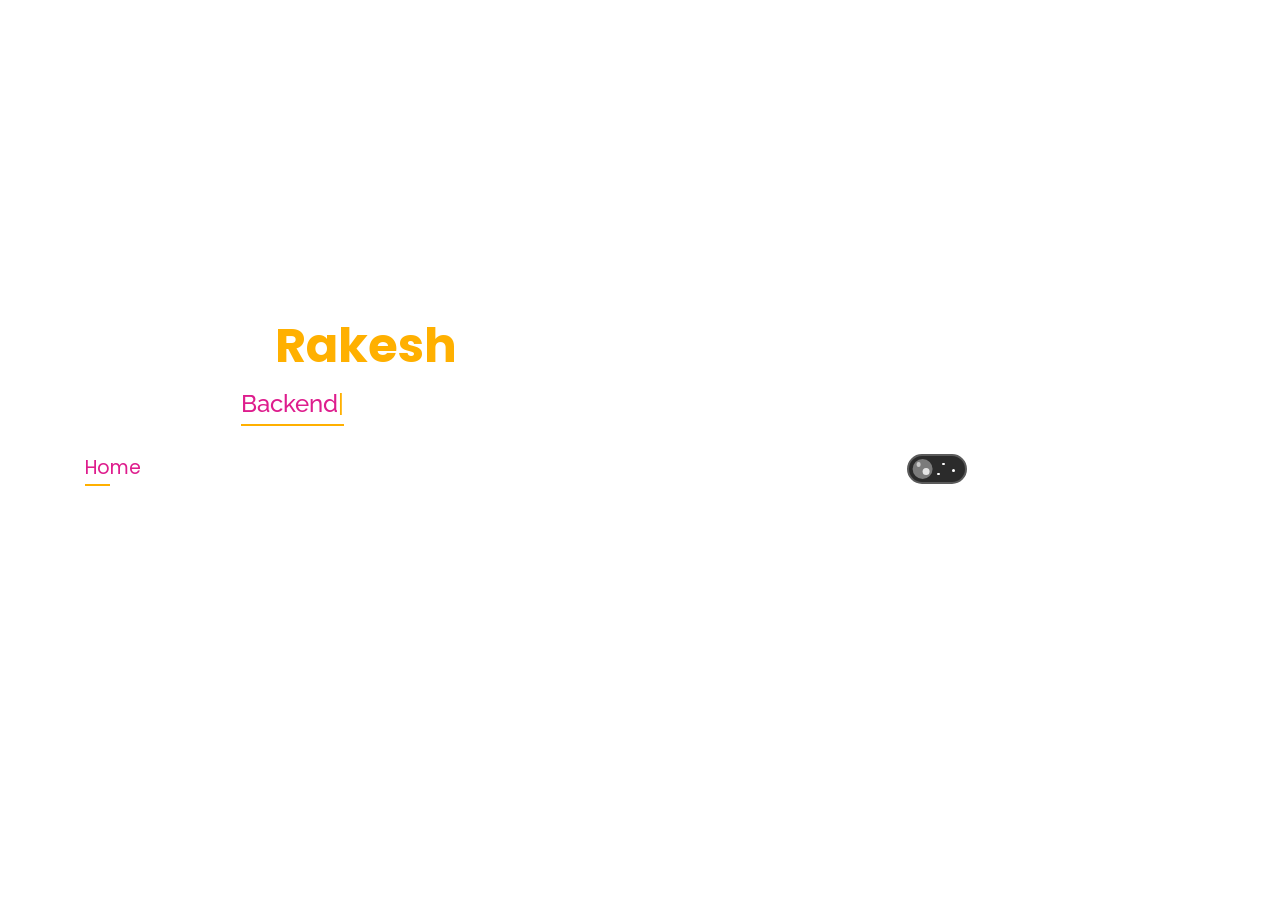
==== commit 4b397d98: "Add files via upload" ====
--- a/index.html
+++ b/index.html
@@ -9,11 +9,15 @@
   'https://www.googletagmanager.com/gtm.js?id='+i+dl;f.parentNode.insertBefore(j,f);
   })(window,document,'script','dataLayer','GTM-5BB8W2X');</script>
   <!-- End Google Tag Manager -->
-  <link rel="icon" type="image/png" href="/favicon.png"/>
+  <link rel="icon" type="image/png" sizes="32x32" href="assets\img\favicon\android-chrome-512x512.png"/>
+  <link rel="apple-touch-icon" sizes="180x180" href="assets\img\favicon\apple-touch-icon.png">
+  <link rel="icon" type="image/png" sizes="32x32" href="assets\img\favicon\favicon-32x32.png">
+  <link rel="icon" type="image/png" sizes="16x16" href="assets\img\favicon\favicon-16x16.png">
+  <link rel="manifest" href="assets\img\favicon\site.webmanifest">
   <meta charset="utf-8">
   <meta content="width=device-width, initial-scale=1.0" name="viewport">
 
-  <title>Personal Portfolio</title>
+  <title>Rakesh || Portfolio</title>
   <meta content="" name="descriptison">
   <meta content="" name="keywords">
 
@@ -59,12 +63,12 @@
   height="0" width="0" style="display:none;visibility:hidden"></iframe></noscript>
   <!-- End Google Tag Manager (noscript) -->
   <!-- ======= Header ======= -->
-
+    
   <header id="header" class="header-tops">
 
     <div class="container">
-      <h1><a href="index.html">Rakesh</a></h1>
-      <h2 style="color:#fff">I do <span class="typing" style="color:#12D640"></span></h2>
+      <h1><a href="index.html">Hi, I am <span style="color:#FFB000">Rakesh</span></a></h1>
+      <h2>I specialize in <span class="typing" style="color:#de1d8d"></span></h2>
       <nav class="nav-menu d-none d-lg-block">
         <ul>
           <li class="active"><a href="#header"> <span>Home</span></a></li>
@@ -77,7 +81,13 @@
           <li><a href="https://drive.google.com/file/d/10biweR-mjqTw6WX0HtagHpOL_S5_R6aN/view" target="_blank"> <span>Resume</span></a></li>
           <!-- <li><a href="#links"> <span>Resume & Links</span></a></li> -->
           <li><a href="#contacts"> <span>Contact</span></a></li>
-
+          <li><div class="switch">
+            <input type="checkbox" class="switch__input" id="Switch">
+            <label class="switch__label" for="Switch">
+                <span class="switch__indicator"></span>
+                <span class="switch__decoration"></span>
+            </label>
+        </div>
         </ul>
       </nav><!-- .nav-menu -->
 
@@ -105,7 +115,8 @@
     </div>
     <div class="row">
       <div class="col-lg-4" data-aos="fade-right">
-        <img src="assets/img/profile.png" class="img-fluid" alt="">
+        <img src="assets/img/profile.png" alt="Your Image" class="image-border">
+
       </div>
       <div class="col-lg-8 pt-4 pt-lg-0 content" data-aos="fade-left">
         <p>Focused and enthusiastic developer with a keen interest in Full stack software development, artificial intelligence, and all things tech. By comprehensive exposure to the underlying concepts and applying them vividly to various projects, my love for these domains came into being.
@@ -129,13 +140,13 @@
           <div class="col-lg-6">
             <br>
               <ul>
-                <li><i class="icofont-rounded-right"></i> <strong>Hobbies:</strong>
-                  <ul>
+                
+                  <ul><i class="icofont-dart icofont-3x"></i></i> <strong>Hobbies:</strong>
                     <li><i class="icofont-login"></i> Wake up</li>
                     <li><i class="icofont-muscle"></i> Gym</li>
                     <li><i class="icofont-architecture-alt"></i> Work</li>
                   </ul>
-                </li>
+              
               </ul>
           </div>
           <div class="col-lg-6">
@@ -250,10 +261,10 @@
         <div class="col-lg-12" data-aos="fade-up" style="display: flex; justify-content:border-box;">
           <div class="col-md-4 mt-4 mt-md-0 icon-box" data-aos="fade-up" data-aos-delay="100" style="flex: 1;">
             <img src="assets/img/education/REVA-University.jpg" class="img-fluid" alt="">
-            <p style="text-align:left;color:#fff;padding: 5px 10px;"><em>Bsc in Computer Science</em></p>
+            <p style="text-align:left;padding: 5px 10px;"><em>Bsc in Computer Science</em></p>
             <h5 style="text-align:left;padding: 0px 10px;">2016 - 2019</h5>
-            <h6 style="text-align:left;color:#fff;padding: 0px 10px;">Computer science, Mathematics, Statistics</h6>
-            <ul style="text-align:left;color:#fff;">
+            <h6 style="text-align:left;padding: 0px 10px;">Computer science, Mathematics, Statistics</h6>
+            <ul style="text-align:left">
               <li>C</li>
               <li>C++</li>
               <li>DSA</li>
@@ -266,10 +277,10 @@
           </div>
           <div class="col-md-4 mt-4 mt-md-0 icon-box" data-aos="fade-up" data-aos-delay="100" style="flex: 1;">
             <img src="assets/img/education/sheshadripuram.webp" class="img-fluid" alt="">
-            <p style="text-align:left;color:#fff;padding: 5px 10px;"><em>Pre-university College</em></p>
+            <p style="text-align:left;padding: 5px 10px;"><em>Pre-university College</em></p>
             <h5 style="text-align:left;padding: 0px 10px;">2014 - 2016</h5>
-            <h6 style="text-align:left;color:#fff;padding: 0px 10px;">Physics, Chemistry, Mathematics, Biology</h6>
-            <ul style="text-align:left;color:#fff;">
+            <h6 style="text-align:left;padding: 0px 10px;">Physics, Chemistry, Mathematics, Biology</h6>
+            <ul style="text-align:left">
               <li>Physics</li>
               <li>Chemistry</li>
               <li>Mathematics</li>
@@ -616,36 +627,36 @@
       </div>
       <div class="row">
         <div class="col-lg-12" data-aos="fade-up">
-          <div class="col-md-12 mt-4 mt-md-0 icon-box" data-aos="fade-up" data-aos-delay="100" style="background:#fff">
-            <h4 style="text-align:left;color:#09203a">Languages and Databases</h4>
+          <div class="col-md-12 mt-4 mt-md-0 icon-box" data-aos="fade-up" data-aos-delay="100">
+            <h4 style="text-align:left">Languages and Databases</h4>
                 <p style="text-align:left;">
                   <img src="https://www.vectorlogo.zone/logos/python/python-horizontal.svg" alt="vectorlogo.zone" height="50" width="150">
                   <img src="https://www.vectorlogo.zone/logos/java/java-horizontal.svg" alt="vectorlogo.zone" height="50" width="120">
-                  <img src="https://www.vectorlogo.zone/logos/w3_html5/w3_html5-ar21.svg" alt="vectorlogo.zone">
-                  <img src="https://upload.wikimedia.org/wikipedia/commons/d/d5/CSS3_logo_and_wordmark.svg" alt="upload.wikimedia.org" height="60" width="90">
+                  <img src="https://www.vectorlogo.zone/logos/w3_html5/w3_html5-ar21.svg" alt="vectorlogo.zone" style="background:#fff">
+                  <img src="https://upload.wikimedia.org/wikipedia/commons/d/d5/CSS3_logo_and_wordmark.svg" alt="upload.wikimedia.org" height="60" width="90" >
                   <img src="https://www.vectorlogo.zone/logos/mysql/mysql-horizontal.svg" alt="vectorlogo.zone" height="70" width="130">
                   <img src="https://www.vectorlogo.zone/logos/postgresql/postgresql-horizontal.svg" alt="vectorlogo.zone" height="50" width="190">
 
                 </p>
             </div>
-            <div class="col-md-12 mt-4 mt-md-0 icon-box" data-aos="lefade-up" data-aos-delay="100" style="background:#fff">
-              <h4 style="text-align:left;color:#09203a">Frameworks</h4>
+            <div class="col-md-12 mt-4 mt-md-0 icon-box" data-aos="lefade-up" data-aos-delay="100">
+              <h4 style="text-align:left">Frameworks</h4>
                 <p style="text-align:left;">
-                  <img src="https://www.vectorlogo.zone/logos/pocoo_flask/pocoo_flask-ar21.svg" alt="vectorlogo.zone">
+                  <img src="https://www.vectorlogo.zone/logos/pocoo_flask/pocoo_flask-ar21.svg" alt="vectorlogo.zone" style="background:#fff">
                   <img src="https://www.vectorlogo.zone/logos/djangoproject/djangoproject-ar21.svg" alt="vectorlogo.zone">
                   <img src="https://www.vectorlogo.zone/logos/nodejs/nodejs-horizontal.svg" alt="vectorlogo.zone">
                   <img src="https://www.vectorlogo.zone/logos/getbootstrap/getbootstrap-ar21.svg" alt="vectorlogo.zone">
                   <img src="https://www.vectorlogo.zone/logos/tensorflow/tensorflow-ar21.svg" alt="vectorlogo.zone">
                   <img src="https://www.vectorlogo.zone/logos/pytorch/pytorch-ar21.svg" alt="vectorlogo.zone">
-                  <img src="https://www.vectorlogo.zone/logos/opencv/opencv-ar21.svg" alt="vectorlogo.zone">
+                  <img src="https://www.vectorlogo.zone/logos/opencv/opencv-ar21.svg" alt="vectorlogo.zone" style="background:#fff">
                   <img src="https://upload.wikimedia.org/wikipedia/commons/0/05/Scikit_learn_logo_small.svg" alt="upload.wikimedia.org" width="90" height="70">
               </p>
           </div>
-          <div class="col-md-12 mt-4 mt-md-0 icon-box" data-aos="lefade-up" data-aos-delay="100" style="background:#fff">
-              <h4 style="text-align:left;color:#09203a">Tools</h4>
+          <div class="col-md-12 mt-4 mt-md-0 icon-box" data-aos="lefade-up" data-aos-delay="100">
+              <h4 style="text-align:left">Tools</h4>
                 <p style="text-align:left;">
                   <img src="https://www.vectorlogo.zone/logos/git-scm/git-scm-ar21.svg" alt="vectorlogo.zone">
-                  <img src="https://www.vectorlogo.zone/logos/amazon_aws/amazon_aws-ar21.svg" alt="vectorlogo.zone">
+                  <img src="https://www.vectorlogo.zone/logos/amazon_aws/amazon_aws-ar21.svg" alt="vectorlogo.zone" style="background:#fff">
                   <img src="https://www.vectorlogo.zone/logos/google_cloud/google_cloud-ar21.svg" alt="vectorlogo.zone">
                   <img src="https://www.vectorlogo.zone/logos/heroku/heroku-ar21.svg" alt="vectorlogo.zone">
                   <img src="https://www.vectorlogo.zone/logos/jupyter/jupyter-ar21.svg" alt="vectorlogo.zone">
@@ -655,12 +666,8 @@
       </div>
     </div>
   </section>
-
   <!-- End Skills Section -->
-
-
-
-
+  
   <!-- Start Links section -->
   <section id="links" class="services">
     <div class="container">
@@ -708,7 +715,6 @@
             <p>Kar, India 560032</p>
           </div>
         </div>
-
         <div class="col-md-6 mt-4 mt-md-0 d-flex align-items-stretch">
           <div class="info-box">
             <i class="bx bx-share-alt"></i>
@@ -757,7 +763,7 @@
   <script src="assets/vendor/typed.js/typed.min.js"></script>
   <script type="text/javascript">
     var typed = new Typed('.typing',{
-      strings: ["Backend ", "Frontend", "Full Stack", "AI Enthusiast"],
+      strings: ["Backend ", "Frontend", "Full Stack", "passionate AI learner"],
       loop: true,
       typeSpeed: 65,
       backSpeed: 65
--- a/assets/css/style.css
+++ b/assets/css/style.css
@@ -0,0 +1,1385 @@
+/*--------------------------------------------------------------
+# General
+--------------------------------------------------------------*/
+/*-------------------------Night mode start-------------------------------------*/
+.switch {
+  display: inline-block;
+  position: relative;
+}
+
+.switch__input {
+  clip: rect(.5px, .5px, .5px, .5px);
+  clip-path: inset(50%);
+  height: .5px;
+  width: .5px;
+  margin: -1px;
+  overflow: hidden;
+  padding: 0;
+  position: absolute;
+}
+
+.switch__label {
+  position: relative;
+  display: inline-block;
+  width: 60px;
+  height: 30px;
+  background-color: #2B2B2B;
+  border: 2.5px solid #5B5B5B;
+  border-radius: 9999px;
+  cursor: pointer;
+  transition: all 0.4s cubic-bezier(.46,.03,.52,.96);
+}
+
+.switch__indicator {
+  position: absolute;
+  top: 50%;
+  left: 50%;
+  transform: translate(-50%, -50%) translateX(-72%);
+  display: block;
+  width: 20px;
+  height: 20px;
+  background-color: #7B7B7B;
+  border-radius: 9999px;
+  box-shadow: 5px 0px 0 0 rgba(#000000, 0.2) inset;
+
+  &::before,
+  &::after {
+      position: absolute;
+      content: '';
+      display: block;
+      background-color: #FFFFFF;
+      border-radius: 9999px;
+  }
+
+  &::before {
+      top: 3.5px;
+      left: 3.5px;
+      width: 4.5px;
+      height: 4.5px;
+      background-color: #FFFFFF;
+      opacity: 0.6;
+  }
+
+  &::after {
+      bottom: 4px;
+      right: 3px;
+      width: 7px;
+      height: 7px;
+      background-color: #FFFFFF;
+      opacity: 0.8;
+  }
+}
+
+.switch__decoration {
+  position: absolute;
+  top: 65%;
+  left: 50%;
+  display: block;
+  width: 2.5px;
+  height: 2.5px;
+  background-color: #FFFFFF;
+  border-radius: 9999px;
+  animation: twinkle 0.8s infinite -0.6s;
+
+  &::before,
+  &::after {
+      position: absolute;
+      display: block;
+      content: '';
+      width: 2.5px;
+      height: 2.5px;
+      background-color: #FFFFFF;
+      border-radius: 9999px;
+  }
+
+  &::before {
+      top: -10px;
+      left: 5px;
+      opacity: 1;
+      animation: twinkle 0.6s infinite;
+  }
+
+  &::after {
+      top: -3.5px;
+      left: 15px;
+      animation: twinkle 0.6s infinite -0.2s;
+  }
+}
+
+@keyframes twinkle {
+  50% { opacity: 0.2; }
+}
+
+.switch__indicator {
+  &,
+  &::before,
+  &::after {
+      transition: all 0.4s cubic-bezier(.46,.03,.52,.96);
+  }
+}
+
+.switch__input:checked + .switch__label {
+  background-color: #8FB5F5;
+  border-color: #347CF8;
+
+  .switch__indicator {
+      background-color: #ECD21F;
+      box-shadow: none;
+      transform: translate(-50%, -50%) translateX(72%);
+
+      &::before,
+      &::after {
+          display: none;
+      }
+  }
+
+  .switch__decoration {
+      top: 50%;
+      transform: translate(0%, -50%);
+      animation: cloud 8s linear infinite;
+
+      width: 10px;
+      height: 10px;
+
+      &::before {
+          width: 5px;
+          height: 5px;
+          top: auto;
+          bottom: 0;
+          left: -4px;
+          animation: none;
+      }
+
+      &::after {
+          width: 7.5px;
+          height: 7.5px;
+          top: auto;
+          bottom: 0;
+          left: 8px;
+          animation: none;
+      }
+
+      &,
+      &::before,
+      &::after {
+          border-radius: 9999px 9999px 0 0;
+      }
+
+      &::after {
+          border-bottom-right-radius: 9999px;
+      }
+  }
+}
+@keyframes cloud {
+  0% {
+      transform: translate(0%, -50%);
+  }
+  50% {
+      transform: translate(-50%, -50%);
+  }
+  100% {
+      transform: translate(0%, -50%);
+  }
+}
+
+/*-------------------------Night mode start-------------------------------------*/
+
+:root {
+  --background-dark: #000000;
+  --text-dark: #000000;
+  --background-light: #FFFF;
+  --text-light: #FFFF;
+  --background-dark-shade: #ffffff1a;
+  --text-color: #de1d8d;
+  --text-underline: #FFB000;
+}
+
+body {
+  font-family: "Open Sans", sans-serif;
+  position: relative;
+}
+
+.light-mode {
+  --background-dark: #F5F5DC;
+  --text-dark: #FFFF;
+  --background-light: #000000;
+  --text-light: #000000;
+  --background-dark-shade: #0000001a;
+  --text-color: #12d640;
+  --text-underline: #ffbf00;
+}
+
+body.light-mode::before {
+  background: var(--background-dark);
+  color: var(--text-dark);
+}
+.dark::before {
+  background: var(--background-dark);
+  color: var(--text-light);
+}
+
+body::before {
+  content: "";
+  position: fixed;
+  background: var(--background-light);
+  background-size: cover;
+  left: 0;
+  right: 0;
+  top: 0;
+  height: 100vh;
+}
+
+@media (min-width: 1024px) {
+  body::before {
+    background-attachment: fixed;
+  }
+}
+
+a {
+  color: var(--text-color);
+}
+
+a:hover {
+  color: var(--text-dark);
+  text-decoration: none;
+}
+
+h1, h2, h3, h4, h5, h6 {
+  font-family: "Raleway", sans-serif;
+  color: var(--text-light);
+}
+
+h1, h2, h3, h4, h5, h6 {
+  font-family: "Raleway", sans-serif;
+}
+
+/*--------------------------------------------------------------
+# Header
+--------------------------------------------------------------*/
+#header {
+  transition: ease-in-out 0s;
+  position: relative;
+  height: 100vh;
+  display: flex;
+  align-items: center;
+  z-index: 997;
+  overflow-y: auto;
+}
+
+#header * {
+  transition: ease-in-out 0s;
+}
+
+#header h1 {
+  font-size: 48px;
+  margin-top: 0px;
+  padding: 0;
+  line-height: 1;
+  font-weight: 700;
+  font-family: "Poppins", sans-serif;
+}
+
+#header h1 a, #header h1 a:hover {
+  color: var(--text-light);
+  line-height: 1;
+  display: inline-block;
+}
+
+#header h2 {
+  font-size: 24px;
+  margin-top: 20px;
+  color: var(--text-light);
+}
+
+#header h2 span {
+  color: var(--text-underline);
+  border-bottom: 2px solid var(--text-underline);
+  padding-bottom: 6px;
+}
+
+#header img {
+  padding: 0;
+  margin: 0;
+}
+
+#header .social-links {
+  margin-top: 40px;
+  display: flex;
+}
+
+#header .social-links a {
+  font-size: 16px;
+  display: flex;
+  justify-content: center;
+  align-items: center;
+  background: rgba(255, 255, 255, 0.05);
+  color: var(--text-light);
+  line-height: 1;
+  margin-right: 8px;
+  border-radius: 50%;
+  width: 40px;
+  height: 40px;
+}
+body.light-mode #header .social-links a {  background: rgba(0, 245, 65, 0.1);
+}
+body.light-mode #header .social-links a:hover {
+  background: var(--text-color);
+}
+#header .social-links a:hover {
+  background: var(--text-color);
+}
+
+
+@media (max-width: 992px) {
+  #header h1 {
+    font-size: 36px;
+  }
+  #header h2 {
+    font-size: 20px;
+    line-height: 30px;
+  }
+  #header .social-links {
+    margin-top: 15px;
+  }
+  #header .container {
+    display: flex;
+    flex-direction: column;
+    align-items: center;
+  }
+}
+
+/*--------------------------------------------------------------
+# Navigation Menu
+--------------------------------------------------------------*/
+/* Desktop Navigation */
+.nav-menu {
+  margin-top: 35px;
+}
+
+.nav-menu ul {
+  display: flex;
+  margin: 0;
+  padding: 0;
+  list-style: none;
+}
+
+.nav-menu li + li {
+  margin-left: 30px;
+}
+
+.nav-menu a {
+  display: block;
+  position: relative;
+  color: var(--text-light); /* Use CSS variable for text color */
+  font-size: 19px;
+  font-family: "Poppins", sans-serif;
+  font-weight: 400;
+}
+
+.nav-menu a:before {
+  content: "";
+  position: absolute;
+  width: 0;
+  height: 2px;
+  bottom: -4px;
+  left: 0;
+  background-color: var(--text-underline); /* Use CSS variable for text underline color */
+  visibility: hidden;
+  width: 0px;
+  transition: all 0.3s ease-in-out 0s;
+}
+
+.nav-menu a:hover:before, .nav-menu li:hover > a:before, .nav-menu .active > a:before {
+  visibility: visible;
+  width: 25px;
+}
+
+.nav-menu a:hover, .nav-menu .active > a, .nav-menu li:hover > a {
+  color: var(--text-color); /* Use CSS variable for text color on hover */
+  text-decoration: none;
+}
+
+/* Mobile Navigation */
+.mobile-nav-toggle {
+  position: fixed;
+  right: 15px;
+  top: 15px;
+  z-index: 9998;
+  border: 0;
+  background: none;
+  font-size: 24px;
+  transition: all 0.4s;
+  outline: none !important;
+  line-height: 1;
+  cursor: pointer;
+  text-align: right;
+}
+
+.mobile-nav-toggle i {
+  color: #fff;
+}
+
+.mobile-nav {
+  position: fixed;
+  top: 55px;
+  right: 15px;
+  bottom: 15px;
+  left: 15px;
+  z-index: 9999;
+  overflow-y: auto;
+  background: rgba(0, 0, 0, 0.7);
+  transition: ease-in-out 0s;
+  opacity: 0;
+  visibility: hidden;
+  border-radius: 10px;
+  padding: 10px 0;
+  border: 2px solid rgba(255, 255, 255, 0.12);
+}
+
+.mobile-nav * {
+  margin: 0;
+  padding: 0;
+  list-style: none;
+}
+
+.mobile-nav a {
+  display: block;
+  position: relative;
+  color: #fff;
+  padding: 10px 20px;
+  font-weight: 500;
+  outline: none;
+}
+
+.mobile-nav a:hover, .mobile-nav .active > a, .mobile-nav li:hover > a {
+  color: #1c7d32;
+  text-decoration: none;
+}
+
+.mobile-nav-overly {
+  width: 100%;
+  height: 100%;
+  z-index: 9997;
+  top: 0;
+  left: 0;
+  position: fixed;
+  background: rgba(9, 9, 9, 0.6);
+  overflow: hidden;
+  display: none;
+  transition: ease-in-out 0s;
+}
+
+.mobile-nav-active {
+  overflow: hidden;
+}
+
+.mobile-nav-active .mobile-nav {
+  opacity: 1;
+  visibility: visible;
+}
+
+.mobile-nav-active .mobile-nav-toggle i {
+  color: #fff;
+}
+
+/* Header Top */
+#header.header-top {
+  height: 90px;
+  position: fixed;
+  left: 0;
+  top: 0;
+  right: 0;
+  background: var(--background-dark);
+}
+
+#header.header-top .social-links, #header.header-top h2 {
+  display: none;
+}
+
+#header.header-top h1 {
+  margin-right: auto;
+  font-size: 36px;
+}
+
+#header.header-top .container {
+  display: flex;
+  align-items: center;
+}
+
+#header.header-top .nav-menu {
+  margin: 0;
+}
+
+@media (max-width: 768px) {
+  #header.header-top {
+    height: 60px;
+  }
+  #header.header-top h1 {
+    font-size: 26px;
+  }
+}
+
+/*--------------------------------------------------------------
+# Sections General
+--------------------------------------------------------------*/
+section {
+  overflow: hidden;
+  position: absolute;
+  width: 100%;
+  top: 140px;
+  bottom: 100%;
+  opacity: 0;
+  z-index: 2;
+}
+
+section.section-show {
+  top: 70px;
+  bottom: auto;
+  opacity: 1;
+  padding-bottom: 0px;
+}
+
+section .container {
+  background: var(--background-dark);
+  padding: 30px;
+}
+
+@media (max-width: 768px) {
+  section {
+    top: 120px;
+  }
+  section.section-show {
+    top: 80px;
+  }
+}
+
+.section-title h2 {
+  font-size: 14px;
+  font-weight: 500;
+  padding: 0;
+  line-height: 1px;
+  margin: 0 0 20px 0;
+  letter-spacing: 2px;
+  text-transform: uppercase;
+  color: #FFF;
+  font-family: "Poppins", sans-serif;
+}
+
+.section-title h2::after {
+  content: "";
+  width: 120px;
+  height: 1px;
+  display: inline-block;
+  background: var(--text-light); /* Use the text color variable */
+  margin: 4px 10px;
+}
+
+.section-title p {
+  margin: 0;
+  margin: -15px 0 15px 0;
+  font-size: 36px;
+  font-weight: 700;
+  text-transform: uppercase;
+  font-family: "Poppins", sans-serif;
+  color: #fff;
+}
+
+/*--------------------------------------------------------------
+# About
+--------------------------------------------------------------*/
+.image-border {
+  border: 1px solid var(--text-dark); /* Replace #FF0000 with your desired border color */
+}
+.about-me .content h3 {
+  font-weight: 700;
+  font-size: 26px;
+  color: #e9f1eb;
+}
+
+.about-me .content ul {
+  list-style: none;
+  padding: 0;
+}
+
+.about-me .content ul li {
+  padding-bottom: 10px;
+}
+
+.about-me .content ul i {
+  font-size: 20px;
+  padding-right: 2px;
+  color: var(--text-underline);
+}
+
+.about-me .content p:last-child {
+  margin-bottom: 0;
+}
+.about-me .row {
+ color: var(--text-light);
+}
+
+
+/*--------------------------------------------------------------
+# Counts
+--------------------------------------------------------------*/
+.counts {
+  padding: 70px 0 60px;
+}
+
+.counts .count-box {
+  padding: 30px 30px 25px 30px;
+  width: 100%;
+  position: relative;
+  text-align: center;
+  background: rgba(255, 255, 255, 0.08);
+}
+
+.counts .count-box i {
+  position: absolute;
+  top: -25px;
+  left: 50%;
+  transform: translateX(-50%);
+  font-size: 24px;
+  background: rgba(255, 255, 255, 0.1);
+  padding: 12px;
+  color: #1c7d32;
+  border-radius: 50px;
+}
+
+.counts .count-box span {
+  font-size: 36px;
+  display: block;
+  font-weight: 600;
+  color: #fff;
+}
+
+.counts .count-box p {
+  padding: 0;
+  margin: 0;
+  font-family: "Raleway", sans-serif;
+  font-size: 14px;
+}
+
+/*--------------------------------------------------------------
+# Skills
+--------------------------------------------------------------*/
+.skills .progress {
+  height: 50px;
+  display: block;
+  background: none;
+}
+
+.skills .progress .skill {
+  padding: 0;
+  margin: 0 0 6px 0;
+  text-transform: uppercase;
+  display: block;
+  font-weight: 600;
+  font-family: "Poppins", sans-serif;
+  color: #fff;
+}
+
+.skills .progress .skill .val {
+  float: right;
+  font-style: normal;
+}
+
+.skills .progress-bar-wrap {
+  background: rgba(255, 255, 255, 0.15);
+}
+
+.skills .progress-bar {
+  width: 1px;
+  height: 10px;
+  transition: .9s;
+  background-color: #1c7d32;
+}
+
+/*--------------------------------------------------------------
+# Interests
+--------------------------------------------------------------*/
+/* Interests Section */
+.interests .icon-box {
+  display: flex;
+  align-items: center;
+  padding: 20px;
+  background: #09203a;
+  transition: ease-in-out 0.3s;
+}
+
+.interests .icon-box i {
+  font-size: 32px;
+  padding-right: 10px;
+  line-height: 1;
+}
+
+.interests .icon-box h3 {
+  font-weight: 700;
+  margin: 0;
+  padding: 0;
+  line-height: 1;
+  font-size: 16px;
+  color: #fff;
+}
+
+.interests .icon-box:hover {
+  background: #042b56eb;
+}
+
+/* Testimonials Section */
+.testimonials .testimonial-item {
+  box-sizing: content-box;
+  min-height: 320px;
+}
+
+.testimonials .testimonial-item .testimonial-img {
+  width: 90px;
+  border-radius: 50%;
+  margin: -40px 0 0 40px;
+  position: relative;
+  z-index: 2;
+  border: 6px solid rgba(255, 255, 255, 0.12);
+}
+
+.testimonials .testimonial-item h3 {
+  font-size: 18px;
+  font-weight: bold;
+  margin: 10px 0 5px 45px;
+  color: #fff;
+}
+
+.testimonials .testimonial-item h4 {
+  font-size: 14px;
+  color: #999;
+  margin: 0 0 0 45px;
+}
+
+.testimonials .testimonial-item .quote-icon-left,
+.testimonials .testimonial-item .quote-icon-right {
+  color: rgba(255, 255, 255, 0.25);
+  font-size: 26px;
+}
+
+.testimonials .testimonial-item .quote-icon-left {
+  display: inline-block;
+  left: -5px;
+  position: relative;
+}
+
+.testimonials .testimonial-item .quote-icon-right {
+  display: inline-block;
+  right: -5px;
+  position: relative;
+  top: 10px;
+}
+
+.testimonials .testimonial-item p {
+  font-style: italic;
+  margin: 0 15px 0 15px;
+  padding: 20px 20px 60px 20px;
+  background: rgba(255, 255, 255, 0.1);
+  position: relative;
+  border-radius: 6px;
+  position: relative;
+  z-index: 1;
+}
+
+.testimonials .owl-nav,
+.testimonials .owl-dots {
+  margin-top: 5px;
+  text-align: center;
+}
+
+.testimonials .owl-dot {
+  display: inline-block;
+  margin: 0 5px;
+  width: 12px;
+  height: 12px;
+  border-radius: 50%;
+  background-color: rgba(255, 255, 255, 0.3) !important;
+}
+
+.testimonials .owl-dot.active {
+  background-color: #1c7d32 !important;
+}
+
+@media (max-width: 767px) {
+  .testimonials {
+    margin: 30px 10px;
+  }
+}
+
+/* Resume Section */
+.resume .resume-title {
+  font-size: 26px;
+  font-weight: 700;
+  margin-top: 20px;
+  margin-bottom: 20px;
+  color: #fff;
+}
+
+.resume .resume-item {
+  padding: 0 0 20px 20px;
+  margin-top: -2px;
+  border-left: 2px solid rgba(255, 255, 255, 0.2);
+  position: relative;
+}
+
+.resume .resume-item h4 {
+  line-height: 18px;
+  font-size: 18px;
+  font-weight: 600;
+  text-transform: uppercase;
+  font-family: "Poppins", sans-serif;
+  color: #1c7d32;
+  margin-bottom: 10px;
+}
+
+.resume .resume-item h5 {
+  font-size: 16px;
+  background: rgba(255, 255, 255, 0.15);
+  padding: 5px 15px;
+  display: inline-block;
+  font-weight: 600;
+  margin-bottom: 10px;
+}
+
+.resume .resume-item ul {
+  padding-left: 20px;
+}
+
+.resume .resume-item ul li {
+  padding-bottom: 10px;
+}
+
+.resume .resume-item:last-child {
+  padding-bottom: 0;
+}
+
+.resume .resume-item::before {
+  content: "";
+  position: absolute;
+  width: 16px;
+  height: 16px;
+  border-radius: 50px;
+  left: -9px;
+  top: 0;
+  background: #9e7f25;
+  border: 2px solid #9e7f25;
+}
+
+/* Services Section */
+.services .icon-box {
+  text-align: center;
+  background: var(--background-dark);
+  color:var(--text-light);
+  padding: 40px 40px;
+  transition: all ease-in-out 0.3s;
+  margin: 10px;
+}
+
+.services .icon-box .icon {
+  margin: 0 auto;
+  width: 64px;
+  height: 64px;
+  background: #1c7d32;
+  border-radius: 5px;
+  transition: all .3s ease-out 0s;
+  display: flex;
+  align-items: center;
+  justify-content: center;
+  margin-bottom: 20px;
+  transform-style: preserve-3d;
+}
+
+body.light-mode {
+  .services .icon-box .icon i {
+    background: var(--background-dark);
+    color: var(--text-light);
+    font-size: 28px;
+  }
+}
+.services .icon-box .icon i {
+  color: #fff;
+  font-size: 28px;
+}
+
+.services .icon-box .icon::before {
+  position: absolute;
+  content: '';
+  left: -8px;
+  top: -8px;
+  height: 100%;
+  width: 100%;
+  background: rgba(255, 255, 255, 0.09);
+  border-radius: 5px;
+  transition: all .3s ease-out 0s;
+  transform: translateZ(-1px);
+}
+
+.services .icon-box h4 {
+  font-weight: 700;
+  margin-bottom: 15px;
+  font-size: 24px;
+}
+
+.services .icon-box h4 a {
+  color: #fff;
+}
+
+.services .icon-box p {
+  line-height: 24px;
+  font-size: 14px;
+  margin-bottom: 0;
+}
+.services .icon-box em {
+  line-height: 24px;
+  font-size: 14px;
+  margin-bottom: 0;
+  color: var(--text-color);
+}
+
+.services .icon-box:hover {
+  background: var(--background-dark-shade);
+  border-color: #1c7d32;
+}
+
+.services .icon-box:hover .icon {
+  background: #fff;
+}
+
+.services .icon-box:hover .icon i {
+  color: #1c7d32;
+}
+
+.services .icon-box:hover .icon::before {
+  background: #35e888;
+}
+
+.services .icon-box:hover h4 a, .services .icon-box:hover p {
+  color: #12d640;
+}
+
+/* Portfolio Section */
+.portfolio .portfolio-item {
+  margin-bottom: 30px;
+}
+
+.portfolio #portfolio-flters {
+  padding: 0;
+  margin: 0 auto 15px auto;
+  list-style: none;
+  text-align: center;
+  border-radius: 50px;
+  padding: 2px 15px;
+}
+
+.portfolio #portfolio-flters li {
+  cursor: pointer;
+  display: inline-block;
+  padding: 8px 16px 10px 16px;
+  font-size: 14px;
+  font-weight: 600;
+  line-height: 1;
+  text-transform: uppercase;
+  color: #fff;
+  background: rgba(255, 255, 255, 0.1);
+  margin: 0 3px 10px 3px;
+  transition: all 0.3s ease-in-out;
+  border-radius: 4px;
+}
+
+.portfolio #portfolio-flters li:hover, .portfolio #portfolio-flters li.filter-active {
+  background: #1c7d32;
+}
+
+.portfolio #portfolio-flters li:last-child {
+  margin-right: 0;
+}
+
+.portfolio .portfolio-wrap {
+  transition: 0.3s;
+  position: relative;
+  overflow: hidden;
+  z-index: 1;
+  background: rgba(0, 0, 0, 0.6);
+}
+
+.portfolio .portfolio-wrap::before {
+  content: "";
+  background: rgba(0, 0, 0, 0.6);
+  position: absolute;
+  left: 30px;
+  right: 30px;
+  top: 30px;
+  bottom: 30px;
+  transition: all ease-in-out 0.3s;
+  z-index: 2;
+  opacity: 0;
+}
+
+.portfolio .portfolio-wrap .portfolio-info {
+  opacity: 0;
+  position: absolute;
+  top: 0;
+  left: 0;
+  right: 0;
+  bottom: 0;
+  text-align: center;
+  z-index: 3;
+  transition: all ease-in-out 0.3s;
+  display: flex;
+  flex-direction: column;
+  justify-content: center;
+  align-items: center;
+}
+
+.portfolio .portfolio-wrap .portfolio-info::before {
+  display: block;
+  content: "";
+  width: 48px;
+  height: 48px;
+  position: absolute;
+  top: 35px;
+  left: 35px;
+  border-top: 3px solid #fff;
+  border-left: 3px solid #fff;
+  transition: all 0.5s ease 0s;
+  z-index: 9994;
+}
+
+.portfolio .portfolio-wrap .portfolio-info::after {
+  display: block;
+  content: "";
+  width: 48px;
+  height: 48px;
+  position: absolute;
+  bottom: 35px;
+  right: 35px;
+  border-bottom: 3px solid #fff;
+  border-right: 3px solid #fff;
+  transition: all 0.5s ease 0s;
+  z-index: 9994;
+}
+
+.portfolio .portfolio-wrap .portfolio-info h4 {
+  font-size: 20px;
+  color: #fff;
+  font-weight: 600;
+}
+
+.portfolio .portfolio-wrap .portfolio-info p {
+  color: #ffffff;
+  font-size: 14px;
+  text-transform: uppercase;
+  padding: 0;
+  margin: 0;
+}
+
+.portfolio .portfolio-wrap .portfolio-links {
+  text-align: center;
+  z-index: 4;
+}
+
+.portfolio .portfolio-wrap .portfolio-links a {
+  color: #fff;
+  margin: 0 2px;
+  font-size: 28px;
+  display: inline-block;
+  transition: 0.3s;
+}
+
+.portfolio .portfolio-wrap .portfolio-links a:hover {
+  color: #63eda3;
+}
+
+.portfolio .portfolio-wrap:hover::before {
+  top: 0;
+  left: 0;
+  right: 0;
+  bottom: 0;
+  opacity: 1;
+}
+
+.portfolio .portfolio-wrap:hover .portfolio-info {
+  opacity: 1;
+}
+
+.portfolio .portfolio-wrap:hover .portfolio-info::before {
+  top: 15px;
+  left: 15px;
+}
+
+.portfolio .portfolio-wrap:hover .portfolio-info::after {
+  bottom: 15px;
+  right: 15px;
+}
+
+/*--------------------------------------------------------------
+# Contact
+--------------------------------------------------------------*/
+/* Contact Section */
+/* Contact Section for Dark Mode */
+/* Contact Section for Light Mode */
+.contact .info-box {
+  color: var(--text-dark);
+  padding: 15px;
+  width: 100%;
+  background: var(--background-white);
+}
+
+.contact .info-box i.bx {
+  font-size: 24px;
+  border-radius: 50%;
+  padding: 14px;
+  float: left;
+  background: #ffffff1a;
+}
+
+.contact .info-box h3 {
+  font-size: 20px;
+  color: var(--text-light);
+  font-weight: 700;
+  margin: 10px 0 8px 68px;
+}
+
+.contact .info-box p {
+  padding: 0;
+  color: var(--text-light);
+  line-height: 24px;
+  font-size: 14px;
+  margin: 0 0 0 68px;
+}
+
+.contact .info-box .social-links {
+  margin: 5px 0 0 68px;
+  color: var(--text-light);
+  display: flex;
+}
+
+.contact .info-box .social-links a {
+  font-size: 18px;
+  display: inline-block;
+  color: var(--text-light);
+  line-height: 1;
+  margin-right: 12px;
+  transition: 0.3s;
+}
+
+.contact .info-box .social-links a:hover {
+  color: var(--text-color);
+}
+
+/* Contact Section for Dark Mode */
+.light-mode .contact .info-box {
+  color: var(--text-light);
+  padding: 15px;
+  width: 100%;
+  background: var(--background-white);
+}
+
+.light-mode .contact .info-box i.bx {
+  font-size: 24px;
+  border-radius: 50%;
+  padding: 14px;
+  float: left;
+  background: rgba(0, 245, 65, 0.1);
+}
+
+.light-mode .contact .info-box h3 {
+  font-size: 20px;
+  color: var(--text-light);
+  font-weight: 700;
+  margin: 10px 0 8px 68px;
+}
+
+.light-mode .contact .info-box p {
+  padding: 0;
+  color:var(--text-light);
+  line-height: 24px;
+  font-size: 14px;
+  margin: 0 0 0 68px;
+}
+
+.light-mode .contact .info-box .social-links {
+  margin: 5px 0 0 68px;
+  color: var(--text-light);
+  display: flex;
+}
+
+.light-mode .contact .info-box .social-links a {
+  font-size: 18px;
+  display: inline-block;
+  color: #000000;
+  line-height: 1;
+  margin-right: 12px;
+  transition: 0.3s;
+}
+
+.light-mode .contact .info-box .social-links a:hover {
+  color: var(--text-color);
+}
+
+
+.contact .php-email-form {
+  padding: 30px;
+  background: rgba(255, 255, 255, 0.08);
+}
+
+.contact .php-email-form .validate {
+  display: none;
+  color: red;
+  margin: 0 0 15px 0;
+  font-weight: 400;
+  font-size: 13px;
+}
+
+.contact .php-email-form .error-message {
+  display: none;
+  background: rgba(255, 255, 255, 0.08);
+  background: #ed3c0d;
+  text-align: center;
+  padding: 15px;
+  font-weight: 600;
+}
+
+.contact .php-email-form .sent-message {
+  display: none;
+  background: rgba(255, 255, 255, 0.08);
+  background: #1c7d32;
+  text-align: center;
+  padding: 15px;
+  font-weight: 600;
+}
+
+.contact .php-email-form .loading {
+  display: none;
+  background: rgba(255, 255, 255, 0.08);
+  text-align: center;
+  padding: 15px;
+}
+
+.contact .php-email-form .loading:before {
+  content: "";
+  display: inline-block;
+  border-radius: 50%;
+  width: 24px;
+  height: 24px;
+  margin: 0 10px -6px 0;
+  border: 3px solid #1c7d32;
+  border-top-color: #eee;
+  -webkit-animation: animate-loading 1s linear infinite;
+  animation: animate-loading 1s linear infinite;
+}
+
+.contact .php-email-form input,
+.contact .php-email-form textarea {
+  border-radius: 0;
+  box-shadow: none;
+  font-size: 14px;
+  background: rgba(255, 255, 255, 0.08);
+  border: 0;
+  transition: 0.3s;
+  color: #fff;
+}
+
+.contact .php-email-form input:focus,
+.contact .php-email-form textarea:focus {
+  background-color: rgba(255, 255, 255, 0.11);
+}
+
+.contact .php-email-form input::-webkit-input-placeholder,
+.contact .php-email-form textarea::-webkit-input-placeholder {
+  color: rgba(255, 255, 255, 0.3);
+  opacity: 1;
+}
+
+.contact .php-email-form input::-moz-placeholder,
+.contact .php-email-form textarea::-moz-placeholder {
+  color: rgba(255, 255, 255, 0.3);
+  opacity: 1;
+}
+
+.contact .php-email-form input:-ms-input-placeholder,
+.contact .php-email-form textarea:-ms-input-placeholder {
+  color: rgba(255, 255, 255, 0.3);
+  opacity: 1;
+}
+
+.contact .php-email-form input::-ms-input-placeholder,
+.contact .php-email-form textarea::-ms-input-placeholder {
+  color: rgba(255, 255, 255, 0.3);
+  opacity: 1;
+}
+
+.contact .php-email-form input::placeholder,
+.contact .php-email-form textarea::placeholder {
+  color: rgba(255, 255, 255, 0.3);
+  opacity: 1;
+}
+
+.contact .php-email-form input {
+  padding: 20px 15px;
+}
+
+.contact .php-email-form textarea {
+  padding: 12px 15px;
+}
+
+.contact .php-email-form button[type="submit"] {
+  background: #1c7d32;
+  border: 0;
+  padding: 10px 30px;
+  color: #fff;
+  transition: 0.4s;
+  border-radius: 4px;
+}
+
+.contact .php-email-form button[type="submit"]:hover {
+  background: #15bb62;
+}
+
+@-webkit-keyframes animate-loading {
+  0% {
+    transform: rotate(0deg);
+  }
+  100% {
+    transform: rotate(360deg);
+  }
+}
+
+@keyframes animate-loading {
+  0% {
+    transform: rotate(0deg);
+  }
+  100% {
+    transform: rotate(360deg);
+  }
+}
+
+/* Credits Section */
+.credits {
+  position: fixed;
+  right: 15px;
+  bottom: 15px;
+  font-size: 13px;
+  color: #fff;
+  z-index: 1;
+}
+
+.credits a {
+  color: #1c7d32;
+  transition: 0.3s;
+}
+
+.credits a:hover {
+  color: #fff;
+}
+
+@media (max-width: 992px) {
+  .credits {
+    left: 50%;
+    right: 0;
+    transform: translateX(-50%);
+  }
+}
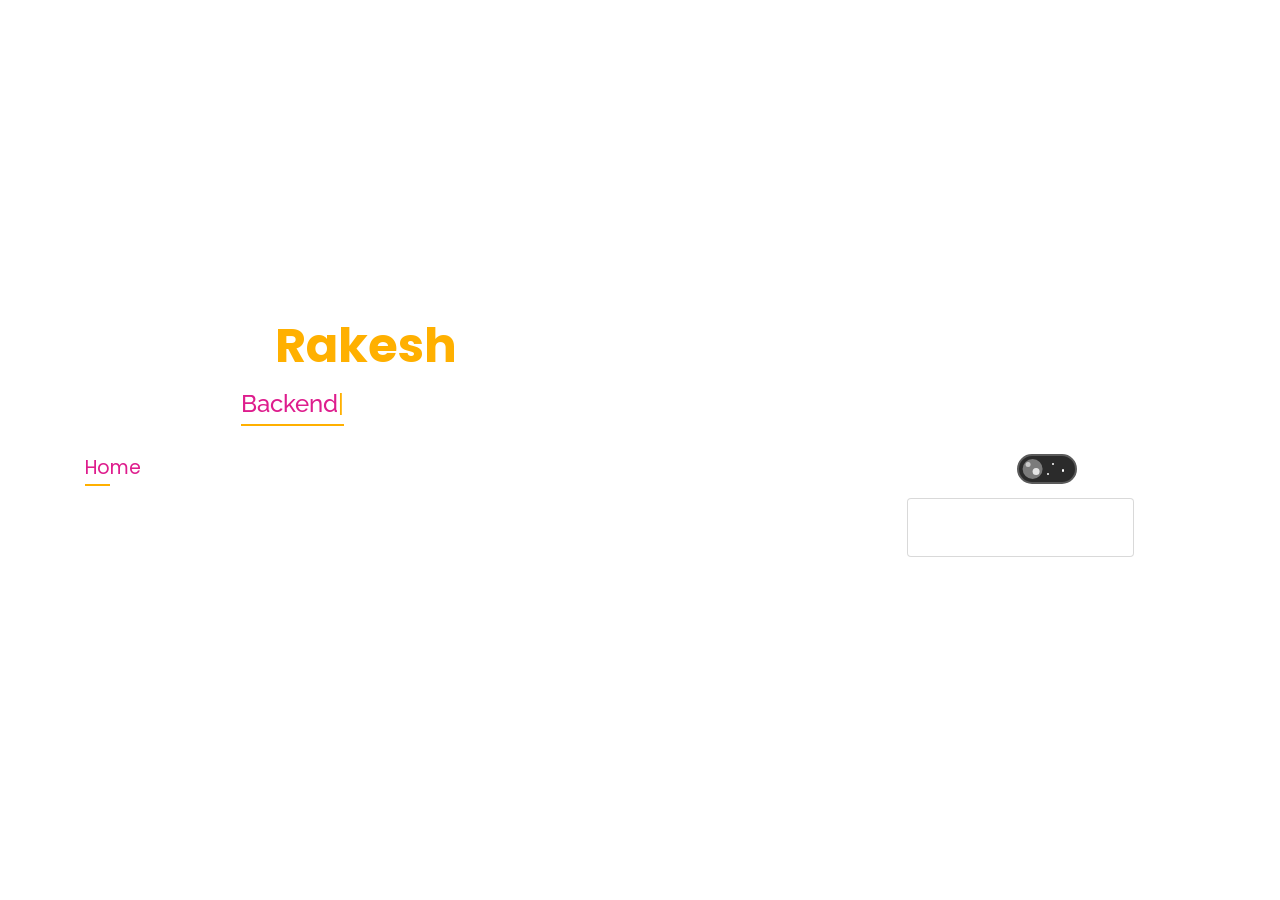
==== commit a2bab53c: "Add files via upload" ====
--- a/index.html
+++ b/index.html
@@ -63,8 +63,11 @@
   height="0" width="0" style="display:none;visibility:hidden"></iframe></noscript>
   <!-- End Google Tag Manager (noscript) -->
   <!-- ======= Header ======= -->
-    
+
   <header id="header" class="header-tops">
+    <!-- ======= topbar ======= -->
+    <div id="myBar"></div>
+     <!-- ======= topbar======= -->
 
     <div class="container">
       <h1><a href="index.html">Hi, I am <span style="color:#FFB000">Rakesh</span></a></h1>
@@ -75,12 +78,19 @@
           <li><a href="#about"><span>About</span></a></li>
           <li><a href="#education"> <span>Education</span></a></li>
           <li><a href="#experience"> <span>Experience</span></a></li>
-<!--          <li><a href="#projects"> <span>Projects</span></a></li>-->
           <li><a href="#portfolio"> <span>Projects</span></a></li>
           <li><a href="#skills"> <span>Skills</span></a></li>
           <li><a href="https://drive.google.com/file/d/10biweR-mjqTw6WX0HtagHpOL_S5_R6aN/view" target="_blank"> <span>Resume</span></a></li>
           <!-- <li><a href="#links"> <span>Resume & Links</span></a></li> -->
           <li><a href="#contacts"> <span>Contact</span></a></li>
+          <li class="dropdown"> <!-- Add a dropdown for "Effects" -->
+            <a href="#" class="dropdown-toggle">Effects</a>
+            <ul class="dropdown-menu"> <!-- Add submenu items under "Effects" -->
+              <li><a href="#">Effect 1</a></li>
+              <li><a href="#">Effect 2</a></li>
+              <li><a href="#">Effect 3</a></li>
+            </ul>
+          </li>
           <li><div class="switch">
             <input type="checkbox" class="switch__input" id="Switch">
             <label class="switch__label" for="Switch">
@@ -773,6 +783,8 @@
   <!-- Template Main JS File -->
   <script src="assets/js/main.js"></script>
 
+
+
 </body>
 
 </html>
--- a/assets/css/style.css
+++ b/assets/css/style.css
@@ -182,6 +182,42 @@
   }
 }
 
+.dark .star {
+  position: absolute;
+  width: 3px;
+  height: 3px;
+  background: rgba(255,255,255,0.0);
+  border-radius: 5px;
+}
+
+@keyframes twinkle {
+  0% {
+    transform: scale(1, 1);
+    background: rgba(255,255,255,0.0);
+    animation-timing-function: ease-in;
+  }
+  60% {
+    transform: scale(0.8, 0.8);
+    background: rgba(255,255,255,1);
+    animation-timing-function: ease-out;
+  }
+  80% {
+    background: rgba(255,255,255,0.00);
+    transform: scale(1, 1);
+  }
+  100% {
+    background: rgba(255,255,255,0.0);
+    transform: scale(1, 1);
+  }
+}
+
+
+
+
+
+
+
+
 /*-------------------------Night mode start-------------------------------------*/
 
 :root {
@@ -194,9 +230,11 @@
   --text-underline: #FFB000;
 }
 
+
 body {
   font-family: "Open Sans", sans-serif;
   position: relative;
+  overflow-x: hidden;
 }
 
 .light-mode {
@@ -561,7 +599,6 @@
   margin: 0 0 20px 0;
   letter-spacing: 2px;
   text-transform: uppercase;
-  color: #FFF;
   font-family: "Poppins", sans-serif;
 }
 
@@ -895,7 +932,7 @@
 body.light-mode {
   .services .icon-box .icon i {
     background: var(--background-dark);
-    color: var(--text-light);
+    color: var(--text-dark);
     font-size: 28px;
   }
 }
@@ -973,7 +1010,23 @@
   border-radius: 50px;
   padding: 2px 15px;
 }
-
+.light-mode .portfolio #portfolio-flters li {
+  cursor: pointer;
+  display: inline-block;
+  padding: 8px 16px 10px 16px;
+  font-size: 14px;
+  font-weight: 600;
+  line-height: 1;
+  text-transform: uppercase;
+  color: #000000;
+  background: rgba(0, 0, 0, 0.1);
+  margin: 0 3px 10px 3px;
+  transition: all 0.3s ease-in-out;
+  border-radius: 4px;
+}
+.light-mode.portfolio #portfolio-flters li:hover, .portfolio #portfolio-flters li.filter-active {
+  background: rgba(0, 245, 65, 0.1);
+}
 .portfolio #portfolio-flters li {
   cursor: pointer;
   display: inline-block;
@@ -1383,3 +1436,48 @@
     transform: translateX(-50%);
   }
 }
+
+/*---------------scrollbar-----------------*/
+/* Styles for the progress bar */
+#myBar {
+  width: 0;
+  height: 5px;
+  background: linear-gradient(to right, #de1d8d, #FFB000 , #00ff00);
+  position: fixed;
+  top: 0;
+  left: 0;
+  z-index: 999; /* Ensure the progress bar is above the header */
+}
+.dark #myBar {
+  background: linear-gradient(to right, #00ff00 , #de1d8d , #FFB000);
+}
+
+
+/* Styles for the scroll bar */
+/* For light mode */
+
+body.light-mode::-webkit-scrollbar {
+  width: 15px; /* Adjust the width as needed */
+  background-color: #347CF8; /* Set the background color for light mode */
+}
+body.light-mode::-webkit-scrollbar-thumb {
+  width: 15px;
+  background: linear-gradient(to bottom, #FFDB58 0%, #FFDB58 5%, #c6bfbf 10%, #ece5e5 40%, #87b4d2 45%,#3498DB 50%, #3498DB 95%, #0099ff 99%, #FFDB58);
+  border-radius: 10px; /* Round the edges of the scroll thumb */
+}
+
+/* For dark mode */
+body.dark::-webkit-scrollbar {
+  background-color: #2B2B2B; /* Set the background color for dark mode */
+}
+
+/* Handle */
+body::-webkit-scrollbar-thumb {
+  background: #5B5B5B; /* Set the color of the scroll thumb */
+  border-radius: 10px; /* Round the edges of the scroll thumb */
+}
+
+/* Apply the twinkle animation to the scrollbar thumb for dark mode */
+body.dark::-webkit-scrollbar-thumb {
+  animation: twinkle 1s infinite alternate;
+}
